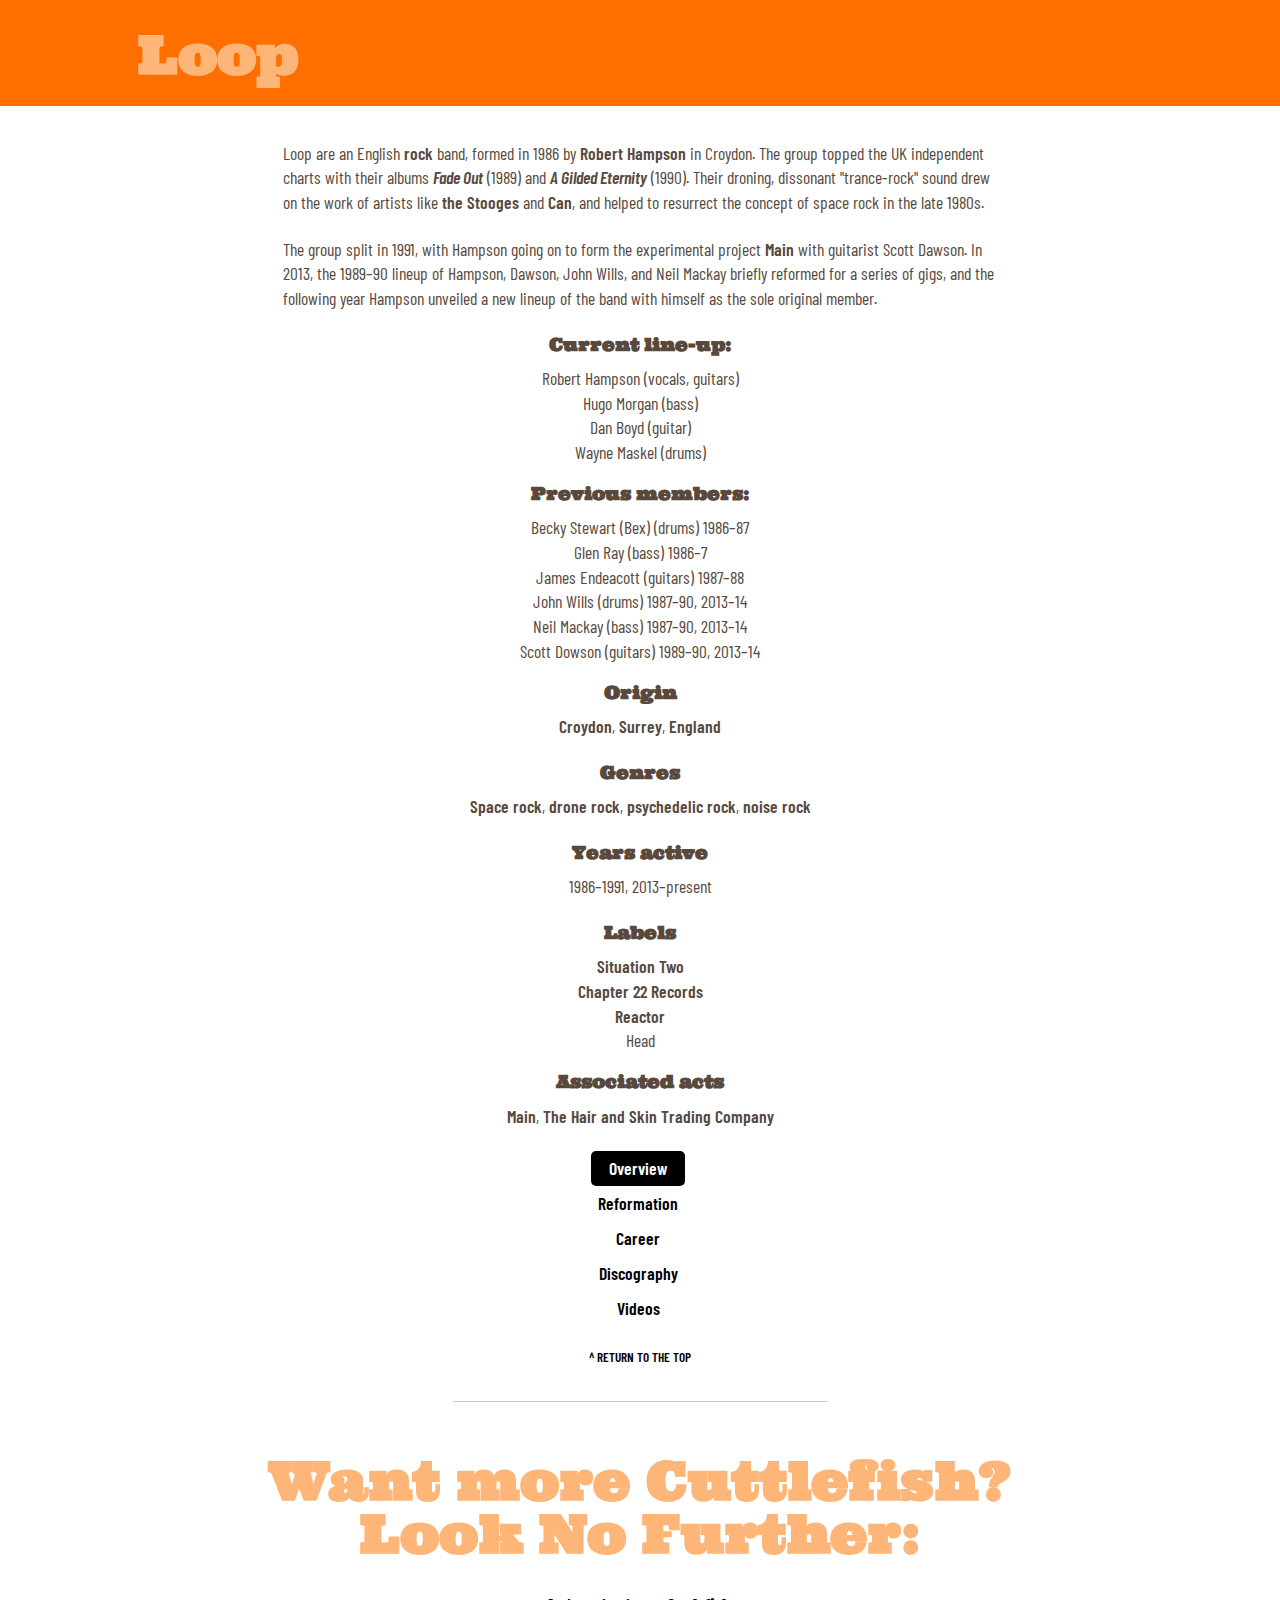
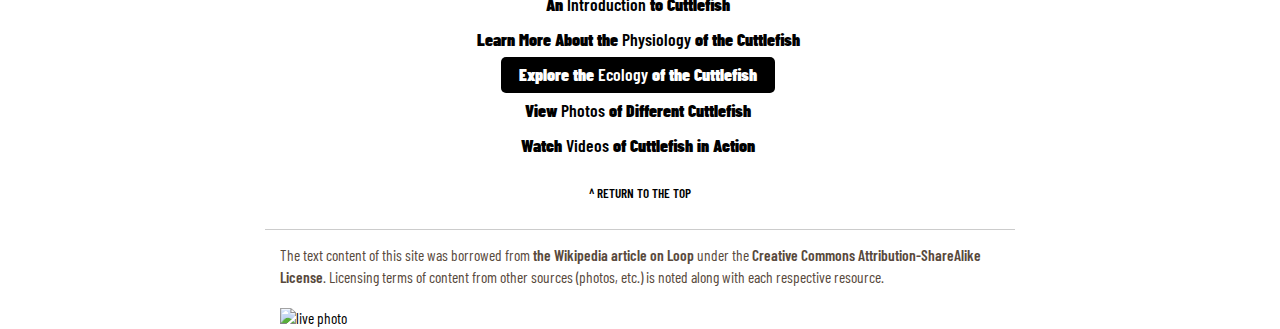
==== index.html @ 60b9305e "Update index.html" ====
<!DOCTYPE html>
<html lang="en">
	<head>
		<meta charset="utf-8">
		<title>lesson 6 Loop</title>
		<link rel="canonical" href="//en.wikipedia.org/wiki/Loop_(band)">
		
		<link rel="stylesheet" href="css/main.css" media="all">
		
		<!-- Web Fonts -->
		<style>
@import url('https://fonts.googleapis.com/css?family=Barlow+Condensed:400,400i,500,500i,600,600i|Ultra');
</style>
		
		<!-- Mobile Friendliness -->
		<meta name="viewport" content="width=device-width, initial-scale=1"/>
		<meta name="MobileOptimized" content="width">
		<meta name="HandheldFriendly" content="true">

		<!-- Polyfill for Picture element -->
		<script>document.createElement( "picture" );</script>
		<script src="js/picturefill.min.js" async></script>
	</head>
	<body class="home">

		<header role="banner" class="banner" id="banner" tabindex="-1">
			<h1>Loop</h1>
			<a id="nav-jump" href="#menu"><b class="hidden">Jump to the</b> Menu</a>
		</header>

		<main role="main">
			<p>Loop are an English <a href="https://en.wikipedia.org/wiki/Rock_music" title="Rock music">rock</a> band, formed in 1986 by <a href="https://en.wikipedia.org/wiki/Robert_Hampson" title="Robert Hampson">Robert Hampson</a> in Croydon. The group topped the UK independent charts with their albums <i><a href="https://en.wikipedia.org/wiki/Fade_Out_(album)" title="Fade Out (album)">Fade Out</a></i> (1989) and <i><a href="https://en.wikipedia.org/wiki/A_Gilded_Eternity" title="A Gilded Eternity">A Gilded Eternity</a></i> (1990). Their droning, dissonant "trance-rock" sound drew on the work of artists like <a href="https://en.wikipedia.org/wiki/The_Stooges" title="The Stooges">the Stooges</a> and <a href="https://en.wikipedia.org/wiki/Can_(band)" title="Can (band)">Can</a>, and helped to resurrect the concept of space rock in the late 1980s.</p>
			<p>The group split in 1991, with Hampson going on to form the experimental project <a href="https://en.wikipedia.org/wiki/Main_(band)" title="Main (band)">Main</a> with guitarist Scott Dawson. In 2013, the 1989–90 lineup of Hampson, Dawson, John Wills, and Neil Mackay briefly reformed for a series of gigs, and the following year Hampson unveiled a new lineup of the band with himself as the sole original member.</p>

<div class="factsDiv">			
			
<h3>Current line-up:</h3>

<ul class="members">
<li>Robert Hampson (vocals, guitars)</li>
<li>Hugo Morgan (bass)</li>
<li>Dan Boyd (guitar)</li>
<li>Wayne Maskel (drums)</li>
</ul>			
			
<h3>Previous members:</h3>

<ul>
<li>Becky Stewart (Bex) (drums) 1986–87</li>
<li>Glen Ray (bass) 1986–7</li>
<li>James Endeacott (guitars) 1987–88</li>
<li>John Wills (drums) 1987–90, 2013–14</li>
<li>Neil Mackay (bass) 1987–90, 2013–14</li>
<li>Scott Dowson (guitars) 1989–90, 2013–14</li>
</ul>

<h3>Origin</h3>

<p><a href="https://en.wikipedia.org/wiki/Croydon">Croydon</a>, <a href="https://en.wikipedia.org/wiki/Surrey">Surrey</a>, <a href="https://en.wikipedia.org/wiki/England">England</a></p>
 
<h3>Genres</h3>	

<p><a href="https://en.wikipedia.org/wiki/Space_rock">Space rock</a>, <a href="https://en.wikipedia.org/wiki/Drone_music">drone</a> <a href="https://en.wikipedia.org/wiki/Rock_music">rock</a>, <a href="https://en.wikipedia.org/wiki/Psychedelic_rock">psychedelic rock</a>, <a href="https://en.wikipedia.org/wiki/Noise_rock">noise rock</a></p>

<h3>Years active</h3>	

<p>1986–1991, 2013–present</p>


<h3>Labels</h3>

<ul class="labels">
<li><a href="https://en.wikipedia.org/wiki/Situation_Two">Situation Two</a></li>
 <li><a href="https://www.discogs.com/label/9010-Chapter-22">Chapter 22 Records</a></li>
<li><a href="https://www.discogs.com/label/174914-Reactor-2">Reactor</a></li> 
<li>Head</li>
</ul>

<h3>Associated acts</h3>	

<p><a href="https://en.wikipedia.org/wiki/Main_(band)">Main</a>, <a href="https://en.wikipedia.org/wiki/The_Hair_and_Skin_Trading_Company">The Hair and Skin Trading Company</a></p>

</div>		
		</main>
		
		<hr/>
		
<nav id="menu" tabindex="-1" role="navigation">
		<h3 class="hidden">More:</h3>
	<ul>
	<li><mark><a href="index.html"><b class="hidden"></b>Overview<b class="hidden"></b></a></mark></li>
	<li><a href="physiology.html"><b class="hidden"></b>Reformation<b class="hidden"> </b></a></li>
	<li><a href="ecology.html"><b class="hidden"></b>Career<b class="hidden"></b></a></li>
	<li><a href="photos.html"><b class="hidden"></b>Discography<b class="hidden"></b></a></li>
	<li><a href="videos.html"><b class="hidden"></b>Videos<b class="hidden"></b></a></li>
</ul>
		<a id="menu-close" href="#banner"><b class="hidden">Return to the content</b></a>
		</nav>
		
		<nav id="menu" tabindex="-1" role="navigation">
			<h1 class="hidden">Want more Cuttlefish? Look No Further:</h1>
			<ul>
				<li><a href="index.html"><b class="hidden">An </b>Introduction<b class="hidden"> to Cuttlefish</b></a></li>
				<li><a href="physiology.html"><b class="hidden">Learn More About the </b>Physiology<b class="hidden"> of the Cuttlefish</b></a></li>
				<li><mark><a href="ecology.html"><b class="hidden">Explore the </b>Ecology<b class="hidden"> of the Cuttlefish</b></a></mark></li>
				<li><a href="photos.html"><b class="hidden">View </b>Photos<b class="hidden"> of Different Cuttlefish</b></a></li>
				<li><a href="videos.html"><b class="hidden">Watch </b>Videos<b class="hidden"> of Cuttlefish in Action</b></a></li>
			</ul>
			<a id="menu-close" href="#banner"><b class="hidden">Return to the content</b></a>
		</nav>

		
<footer role="contentinfo">
<p id="copyright">The text content of this site was borrowed from <a href="//en.wikipedia.org/wiki/Loop_(band)">the Wikipedia article on Loop</a> under the <a href="//en.wikipedia.org/wiki/Wikipedia:Text_of_Creative_Commons_Attribution-ShareAlike_3.0_Unported_License">Creative Commons Attribution-ShareAlike License</a>. Licensing terms of content from other sources (photos, etc.) is noted along with each respective resource.</p>

		<img src="https://upload.wikimedia.org/wikipedia/commons/thumb/f/f1/Loop_%281989%29.jpg/559px-Loop_%281989%29.jpg"
		alt="live photo">
			
		</footer>
		
		<script src="js/main.js" async></script>
	</body>
</html>
---- css/main.css ----
/* =================================================================
 * Main CSS file from I Heart Cuttlefish Project
 * by Aaron Gustafson, Easy Designs
 * ================================================================= */

/* Charset Controls */
@charset "UTF-8";

/* Media Query controls */
@-moz-viewport {
  width: device-width;
  zoom: 1.0;
}
@-ms-viewport {
  width: device-width;
  zoom: 1.0;
}
@-o-viewport {
  width: device-width;
  zoom: 1.0;
}
@-webkit-viewport {
  width: device-width;
  zoom: 1.0;
}
@viewport {
  width: device-width;
  zoom: 1.0;
}

https://fonts.googleapis.com/css?family=Barlow+Condensed:400,400i,500,500i,600,600i|Ultra, sans-serif;


/* CSS Reset for HTML5 */
article,aside,details,figcaption,figure,footer,header,hgroup,main,menu,nav,section,summary{display:block;}


body {
    font: 110%/1.4 "Barlow Condensed", Helvetica, Arial, sans-serif;
    margin: 0;
    padding: 0;
       -moz-font-smoothing: antialiased;
        -ms-font-smoothing: antialiased;
         -o-font-smoothing: antialiased;
    -webkit-font-smoothing: antialiased;
            font-smoothing: antialiased;
}

/* =================================================================
 * Defaults
 * ================================================================= */
h1, h2{
    font-family: Ultra, sans-serif;
    line-height: 1; /* 1.4 * the font size */
    margin: 0;
	-moz-font-smoothing: antialiased;
        -ms-font-smoothing: antialiased;
        -o-font-smoothing: antialiased;
    -webkit-font-smoothing: antialiased;
         font-smoothing: antialiased;
	color: #fdb677;
}
h1 {
    font-size: 3em; /* 16 * 3 = 48 */
    margin-bottom: .15em; /* 16 * .15 = 2.4 */
}
section h1 {
    font-size: 2em; /* 16 * 2 = 32 */
}
h3 {
	font-family: Ultra;
	font-size: 1em;
	margin-bottom: .5em;
	color: #58493c;
}

p, dl, ol, ul {
    margin-top: 0;
    margin-bottom: 1.25em; /* 16 * 1.2 = 20 */
    color: #58493c;
}
a {
    font-weight: 600;
    color: #58493c;
    text-decoration: none;
}
    a:hover,
    a:focus,
    a:active {
        color: #ff6e01;
	-webkit-transition: color 1s;
	-moz-transition: color 1s;
        -ms-transition: color 1s;
            transition: color 1s;
    }
ul {
    list-style-type: none;
    margin: 0;
    padding: 0;
}

cite {
    font-style: normal;
}


/* =================================================================
 * Helpers
 * ================================================================= */
.hidden {
    position: absolute !important;
    height: 1px;
    width: 1px;
    overflow: hidden;
    clip: rect(1px 1px 1px 1px); /* IE6 and IE7 use the wrong syntax */
    clip: rect(1px, 1px, 1px, 1px);
}


/* =================================================================
 * Layout
 * ================================================================= */
hr {
    display: none;
}
header,
main,
nav,
footer {
    margin: 0 auto;
    max-width: 750px;
}
header,
main,
nav {
    margin-bottom: 1em;
}
main,
footer {
    box-sizing: border-box;
    padding: 0 1em;
}
.factsDiv {
    display: block;
    text-align: center
}



/* =================================================================
 * Banner
 * ================================================================= */
.banner {
    background: #ff6f00;
    color: #fff;
    margin: 0 0 2em;
    padding: 2% 1em;
    position: relative;
    outline: none;
}
    .banner h1 {
        font-size: 2em;
        line-height: 1;
        margin: 0;
    }
    .banner a {
        border-bottom: 0;
        color: #fff;
        text-decoration: none;
    }
.banner--home {
    text-align: center;
    padding: 7% 0 5%;
}
    .banner--home h1 {
        font-size: 8vw; /* if supported, scale with the screen */
        padding-top: 2%;
    }
    .banner--home img {
        display: inline;
        width: 50%;
        max-width: 400px;
        height: auto;
    }


/* =================================================================
 * Navigation
 * ================================================================= */
#nav-jump {
    border: 1px solid;
    border-radius: 3px;
    background: #000;
    color: #fff;
    font: "Barlow Condensed", Helvetica, Arial, sans-serif;
	font-weight: 400;
	font-size: 1em;
    padding: .5em;
    text-transform: uppercase;
    /* move to the upper right corner */
    position: absolute;
    top: .75em;
    right: 1em;
    z-index: 1000;
}
nav {
    outline: none;
}
nav ul {
    background: #fff;
    background-color: rgba(255, 255, 255, .95);
    color: #000;
    border-top: 1px solid;
    list-style: none;
    margin: 0;
    padding: 0;
}
nav a {
    border-bottom: 1px solid #000;
    color: #000;
    display: block;
    	font: "Barlow Condensed", Helvetica, Arial, sans-serif;
	font-weight: 400;
	font-size: 1em;
    line-height: 2;
    padding: 0 1em;
    outline: none;
    -webkit-transition: background .4s, color 0s .1s;
       -moz-transition: background .4s, color 0s .1s;
        -ms-transition: background .4s, color 0s .1s;
            transition: background .4s, color 0s .1s;
}
nav mark a {
    background: #000;
    color: #fff;
}
nav ul a:hover,
nav ul a:focus,
nav mark a:hover,
nav mark a:focus {
    background: #ccc;
    color: #000;
    -webkit-transition: background .4s;
       -moz-transition: background .4s;
        -ms-transition: background .4s;
            transition: background .4s;
}

 
/* =================================================================
 * Footer
 * ================================================================= */
footer {
    border-top: 1px solid #ccc;
    padding-top: 1em;
    font-size: 0.875em; /* 16 * .875 = 14 */
    }

 
/* =================================================================
 * Media
 * ================================================================= */

/* =Responsive Images */
picture,
img {
    display: block;
    width: 100%;
    max-width: 100%;
    height: auto;
}

/* =Responsive Videos
 * See http://css-tricks.com/NetMag/FluidWidthVideo/Article-FluidWidthVideo.php */
.video {
	position: relative;
	padding-bottom: 56.25%; // 16:9
	padding-top: 30px; /* IE6 workaround*/
    width: 100%;
	height: 0;
}
.video--4x3 {
    padding-bottom: 75%; /* 5x3 ratio */
}
.video video,
.video iframe {
    position: absolute;
    top: 0;
    left: 0;
    width: 100%;
    height: 100%;
}

/* =Figures */
figure {
    margin: 0 0 1.25em; /* 16 * 1.2 = 20 */
}
.figure {
    position: relative; /* contain the source */
}
    .figure__caption {
        font-size: 0.875em; /* 16 * .875 = 14 */
        margin: 1em 0 0;
    }
        .figure__caption em,
        .figure__caption i {
            font-style: normal;
        }
    .figure__source {
        background: black;
        background: rgba( 0, 0, 0, .8 ); /* 80% black */
        color: white;

        font-size: 0.7857em; /* 14 * .7857 = 11 */

        padding: .5em .75em;

        /* position over the image */
        position: absolute;
        top: 0;
        right: 0;
    }
        .figure__source a {
            color: white;
            color: inherit;
            text-decoration: none;
        }
    
.figure--inline {
    display: block;
    margin: 1em auto;
    max-width: 310px;
}
    .figure--inline img,
    .figure--inline picture,
    .figure--inline .video {
        margin-bottom: 1em;
    }
    .figure--inline::before,
    .figure--inline::after {
        content: " ";
        display: block;
        height: 0;
        margin: 1em auto 0;
        width: 50%;
        border-top: 1px solid #ccc;
    }
    .figure--inline::before {
        margin: 0 auto 1em;
    }
    .figure--inline .figure__source {
        margin-top: 1.4545em; /* make room for the space 11 * 1.4545 = 16 */
        top: 1px; /* the border */
    }
    h1 + .figure--inline::before {
        display: none;
    }
    h1 + .figure--inline .figure__source {
        margin-top: 0; /* remove the space */
        top: 0; /* and the border compensation */
    }


/* =================================================================
 * Galleries
 * ================================================================= */
.gallery {}
    .gallery__item::after {
        content: " ";
        display: block;
        height: 0;
        margin: 1em auto 0;
        width: 50%;
        border-top: 1px solid #ccc;
    }
    .gallery__item:last-child::after {
        display: none;
    }


/* for getActiveMQ */
#getActiveMQ-watcher { font-family: "default"; }

/* 320px—648px */
@media only screen and (min-width:20em) and (max-width:40.5em) {
    
    /* =================================================================
     * Banner
     * ================================================================= */
    .banner {
        padding-right: 4.625em;
    }
        .banner h1 a {
            display: table-cell;
            line-height: 1;
            height: 1em;
            vertical-align: middle;
        }
    .banner--home {
        padding-right: 0;
    }
        .banner--home h1 a {
            display: block;
            line-height: 2.5;
            height: auto;
        }
     
    /* =================================================================
     * Navigation
     * ================================================================= */
    /* body:not(:target) is a nifty CSS filter to allow show/hide with CSS 
     * in browsers that support :not() and :target
     * See: http://www.creativebloq.com/css3/build-smart-mobile-navigation-without-hacks-6122800
     */
    body:not(:target) #menu {
        max-width: 100%;
        width: 100%;
        position: absolute;
        top: 0;
        left: 0;
        right: 0;
        outline: 0;
    }
        body:not(:target) #menu ul {
            background: transparent;
            border: 1px solid transparent;
            border-bottom-width: 0;
            max-width: 12.5em; /* 16 * 12.5 = 200 */
            position: absolute;
            right: 2%;
            top: 3em;
            z-index: 1002;
        }
        body:not(:target) #menu ul a {
            border-bottom-width: 0;
            overflow: hidden;
            height: 0;
            /* Hardware Accelerate for better animation */
               -moz-transform: translate3d(0,0,0);
                -ms-transform: translate3d(0,0,0);
            -webkit-transform: translate3d(0,0,0);
                    transform: translate3d(0,0,0);
               -moz-transition: height .15s;
                -ms-transition: height .15s;
            -webkit-transition: height .15s;
                    transition: height .15s;
        }
        body:not(:target) #menu:target {
            /* Overlay everything */
            bottom: 0;
            height: 100%;
        }
        body:not(:target) #menu:target ul {
            background: #fff;
            background-color: rgba(255, 255, 255, .95);
            border-color: #000;
        }
        body:not(:target) #menu:target ul a {
            border-bottom-width: 1px;
            height: 2em;
            position: relative;
            z-index: 1;
               -moz-transition: height .25s;
                -ms-transition: height .25s;
            -webkit-transition: height .25s;
                    transition: height .25s;
        }
        body:not(:target) #menu-close {
            border: 0;
            display: block;
            position: absolute;
            top: 0;
            right: 0;
            bottom: 0;
            left: 0;
            z-index: 1001;
        }
     
    /* Drawer Nav */
    .drawer-nav-enabled {
        /* nothing to see here :-) */
    }
        .drawer-nav-enabled body {
            overflow-x: hidden;
            width: 100%;
            height: 100%;
            position: relative;
            left: 0;
               -moz-transition: left .25s ease;
                 -o-transition: left .25s ease;
            -webkit-transition: left .25s ease;
                    transition: left .25s ease;
            /* Hardware acceleration for the animation */
               -moz-transform: translate3d(0,0,0);
                -ms-transform: translate3d(0,0,0);
            -webkit-transform: translate3d(0,0,0);
                    transform: translate3d(0,0,0);
        }
        .drawer-nav-enabled body #menu {
            overflow: auto;
            overflow-x: hidden;
            width: 0;
            max-width: 80%;
            position: absolute;
            top: 0;
            bottom: 0;
            left: 100%;
            z-index: 3;
               -moz-transition: width .25s ease;
                 -o-transition: width .25s ease;
            -webkit-transition: width .25s ease;
                    transition: width .25s ease;
        }
            .drawer-nav-enabled body #menu ul {
                position: static;
                max-width: 100%;
            }
                .drawer-nav-enabled body #menu ul a {
                    height: auto;
                }
                    .drawer-nav-enabled body #menu ul a:hover,
                    .drawer-nav-enabled body #menu ul a:focus {
                        background-color: #ccc;
                    }
        .drawer-nav-open {
            overflow: hidden;
            position: fixed;
            top: 0;
            bottom: 0;
            left: 0;
            right: 0;
        }
            .drawer-nav-open body {
                left: -80%;
                overflow: visible;
            }
                .drawer-nav-open body #menu {
                    overflow: visible;
                    width: 80%;
                }
                .drawer-nav-open body #menu-close {
                    background: black;
                    background: rgba( 0, 0, 0, .5 );
                    left: -100%;
                    width: 100%;
                    box-sizing: border-box;
                }


    /* for getActiveMQ */
    #getActiveMQ-watcher { font-family: "small"; }

}
 
/* >= 648px */
@media only screen and (min-width:40.5em) {
    
    /* =================================================================
     * Banner
     * ================================================================= */
    .banner {
        padding: 1em;
    }
        .banner h1 {
            margin: 0;
            padding-bottom: .87em;
        }
     
    /* =================================================================
     * Navigation
     * ================================================================= */
    #nav-jump {
        right: auto;
        left:  -999em;
    }
        #nav-jump:focus {
            right: 1em;
            left:  auto;
        }
    #menu {
        position: absolute;
        top: 3.75em;
        right: 0;
        white-space: nowrap;
    }
        #menu ul {
            background: transparent;
            border: 0;
        }
        #menu li,
        #menu a {
            border: 0;
            display: inline-block;
        }
        #menu a {
            border-radius: 5px 5px 0 0;
            font-weight: 600;
            color: #58493c;
            line-height: 2em;
            padding: 0 1em;
        }
        #menu mark a {
            background: #fff;
            font-weight: 600;
            color: #58493c;
        }
        #menu ul a:hover,
        #menu ul a:focus,
        #menu ul mark a:hover,
        #menu ul mark a:focus {
            background: #ccc;
            font-weight: 600;
    	    color: #58493c;
        }
        #menu ul a:active,
        #menu ul mark a:active {
            background: green;
            font-weight: 600;
            color: #58493c;
        }
    .home #menu {
        position: static;
        text-align: center;
        margin: 1em auto;
        padding: 0;
        white-space: normal;
    }
        .home #menu ul {
            width: auto;
        }
        .home #menu li {
            display: block;
        }
        .home #menu a {
            border-radius: 5px;
            color: #000;
        }
        .home #menu mark a {
            background: #000;
            color: #fff;
        }
        .home #menu ul a:hover,
        .home #menu ul a:focus,
        .home #menu ul mark a:hover,
        .home #menu ul mark a:focus {
            background: #ccc;
            color: #000;
        }
        .home #menu h1.hidden,
        .home #menu ul .hidden {
            position: static !important;
            width: 100%;
            height: auto;
            clip: inherit;
            overflow: visible;
        }
        .home #menu h1 {
            margin-bottom: .5em;
        }
            .home #menu h1::before {
                content: " ";
                display: block;
                height: 0;
                margin: .5em auto 1em;
                width: 50%;
                border-top: 1px solid #ccc;
            }
    .home #menu-close::before {
        color: #000;
        content: "^ Return to the top";
        display: inline-block;
        font-size: .75em;
        margin-top: 1em;
        text-transform:  uppercase;
    }
        .home #menu-close:hover::before,
        .home #menu-close:focus::before {
            color: red;
        }
    

    /* =================================================================
     * Figures
     * ================================================================= */
    .figure--inline {
        float: right;
        margin-left: 2%;
        margin-top: 0;
    }
        h1 + .figure--inline::before {
            display: none;
        }
     
    /* =================================================================
     * Galleries
     * ================================================================= */
    .gallery__item::after {
        display: none;
    }


    /* for getActiveMQ */
    #getActiveMQ-watcher { font-family: "medium"; }
    
}


/* 648px–960px */
@media only screen and (min-width:40.5em) and (max-width:59.99em) {

    /* =================================================================
     * Galleries
     * ================================================================= */
    .gallery {
        overflow: hidden;
    }
        .gallery__item {
            float: left;
            width: 48%;
            margin-right: 2%;
        }
            .gallery__item:nth-child(odd) {
                clear: both;
            }
            .gallery__item:nth-child(even) {
                float: right;
                margin-right: 0;
            }
    
    /* for getActiveMQ */
    #getActiveMQ-watcher { font-family: "large"; }
    
}


/* >= 960px */
@media only screen and (min-width:60em) {

    /* =================================================================
     * Banner
     * ================================================================= */
    .banner {
        min-height: 4em;
        max-width: 100%;
    }
        .banner h1 {
            font-size: 3em;
            line-height: 1.4;
            padding: 0 .5em;
            position: absolute;
            left: 50%;
            margin-left: -10em;
        }
    .banner--home {
        padding-bottom: 3%;
    }
        .banner--home h1 {
            font-size: 8vw; /* if supported, scale with the screen */
            position: static;
            margin-left: 0;
        }
     
    /* =================================================================
     * Navigation
     * ================================================================= */
    #nav-jump:focus {
        right: 50%;
        left:  auto;
        margin-right: -33em;
    }
    #menu {
        top: 4em;
        right: 50%;
        margin-right: -30em;
        padding-right: 1em;
    }
        #menu li {
            margin-left: -4px;
        }
            
    /* =================================================================
     * Figures
     * ================================================================= */
    .figure--inline {
        width: 32%;
    }
     
    /* =================================================================
     * Galleries
     * ================================================================= */
     .gallery {
         overflow: hidden;
     }
        .gallery__item {
            float: left;
            width: 32%;
            margin-right: 2%;
        }
            .gallery__item:nth-child(3n+1) {
                clear: both;
            }
            .gallery__item:nth-child(3n+3) {
                float: right;
                margin-right: 0;
            }
    
    /* for getActiveMQ */
    #getActiveMQ-watcher { font-family: "x-large"; }
    
}

/* Print Styles */
@media print {
    
    /* =================================================================
     * Overall page setup
     * ================================================================= */
    @page { margin: 0.5in; }
	* { background: transparent !important; }
	
	/* =================================================================
     * Readable font size
     * ================================================================= */
    body {
        font-size: 12pt;
    }
    h1 {
        font-size: 36pt;
    }
    section h1 {
        font-size: 24pt;
    }
    
    /* =================================================================
     * Links!
     * ================================================================= */
    a {
        border: 0;
    }
    a::after {
        content: " (" attr(href) ")";
        font-size: 75%;
        font-style: normal;
        font-family: monospace;
        white-space: prewrap;
    }
    a[href^="#"]::after {
        content: "";
    }
    
    /* =================================================================
     * widows & orphans
     * ================================================================= */
    p { widows: 4; orphans: 4; }
	h1, h2, h3, h4, h5, h6, dl, ul, ol { page-break-inside: avoid; }
    
    /* =================================================================
     * Hide from print
     * ================================================================= */
    #banner img,
    #nav-jump,
    #menu {
        display: none;
    }
    
    /* =================================================================
     * Header &  Footer
     * ================================================================= */
    #banner {
        text-align: center;
    }
    #banner a::after {
        content: "";
    }
    
    /* =================================================================
     * Figures
     * ================================================================= */
    .figure--inline {
        float: right;
        margin-left: 2%;
        margin-top: 0;
        max-width: 33%;
        page-break-inside: avoid;
    }
        h1 + .figure--inline::before {
            display: none;
        }
        .figure__source {
            background: white !important;
            color: black;
        }
        .figure__source a {
            color: black;
            border: 0;
        }
        .figure__source a::after {
            content: "";
        }
}
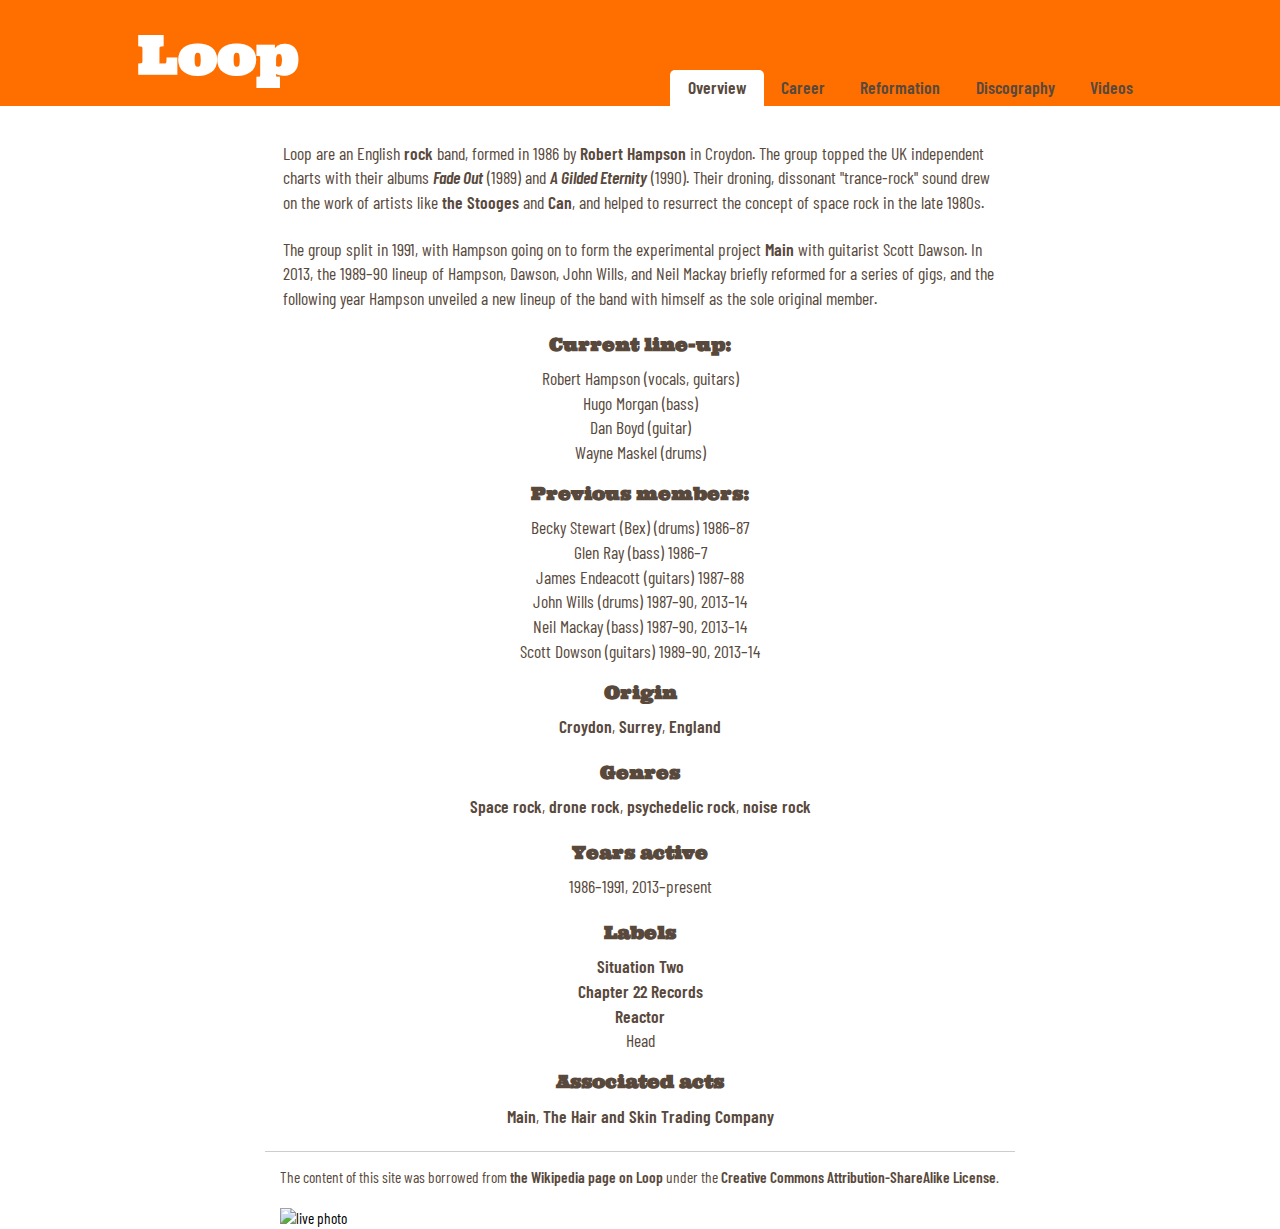
==== commit d02ba13b: "Update index.html" ====
--- a/index.html
+++ b/index.html
@@ -2,35 +2,37 @@
 <html lang="en">
 	<head>
 		<meta charset="utf-8">
-		<title>lesson 6 Loop</title>
-		<link rel="canonical" href="//en.wikipedia.org/wiki/Loop_(band)">
-		
+		<title>lesson 6 | Loop</title>
+
 		<link rel="stylesheet" href="css/main.css" media="all">
-		
+	
 		<!-- Web Fonts -->
 		<style>
 @import url('https://fonts.googleapis.com/css?family=Barlow+Condensed:400,400i,500,500i,600,600i|Ultra');
-</style>
+		</style>
 		
 		<!-- Mobile Friendliness -->
 		<meta name="viewport" content="width=device-width, initial-scale=1"/>
 		<meta name="MobileOptimized" content="width">
 		<meta name="HandheldFriendly" content="true">
 
+		<link rel="canonical" href="http://en.wikipedia.org/wiki/Loop_(band)"/>
+
 		<!-- Polyfill for Picture element -->
 		<script>document.createElement( "picture" );</script>
 		<script src="js/picturefill.min.js" async></script>
 	</head>
-	<body class="home">
-
+	<body>
 		<header role="banner" class="banner" id="banner" tabindex="-1">
-			<h1>Loop</h1>
-			<a id="nav-jump" href="#menu"><b class="hidden">Jump to the</b> Menu</a>
+		<h1><a href="index.html">Loop</a></h1>
+		<a id="nav-jump" href="#menu"><b class="hidden">Jump to the</b> Menu</a>
 		</header>
 
 		<main role="main">
-			<p>Loop are an English <a href="https://en.wikipedia.org/wiki/Rock_music" title="Rock music">rock</a> band, formed in 1986 by <a href="https://en.wikipedia.org/wiki/Robert_Hampson" title="Robert Hampson">Robert Hampson</a> in Croydon. The group topped the UK independent charts with their albums <i><a href="https://en.wikipedia.org/wiki/Fade_Out_(album)" title="Fade Out (album)">Fade Out</a></i> (1989) and <i><a href="https://en.wikipedia.org/wiki/A_Gilded_Eternity" title="A Gilded Eternity">A Gilded Eternity</a></i> (1990). Their droning, dissonant "trance-rock" sound drew on the work of artists like <a href="https://en.wikipedia.org/wiki/The_Stooges" title="The Stooges">the Stooges</a> and <a href="https://en.wikipedia.org/wiki/Can_(band)" title="Can (band)">Can</a>, and helped to resurrect the concept of space rock in the late 1980s.</p>
-			<p>The group split in 1991, with Hampson going on to form the experimental project <a href="https://en.wikipedia.org/wiki/Main_(band)" title="Main (band)">Main</a> with guitarist Scott Dawson. In 2013, the 1989–90 lineup of Hampson, Dawson, John Wills, and Neil Mackay briefly reformed for a series of gigs, and the following year Hampson unveiled a new lineup of the band with himself as the sole original member.</p>
+		<p>Loop are an English <a href="https://en.wikipedia.org/wiki/Rock_music" title="Rock music">rock</a> band, formed in 1986 by <a href="https://en.wikipedia.org/wiki/Robert_Hampson" title="Robert Hampson">Robert Hampson</a> in Croydon. The group topped the UK independent charts with their albums <i><a href="https://en.wikipedia.org/wiki/Fade_Out_(album)" title="Fade Out (album)">Fade Out</a></i> (1989) and <i><a href="https://en.wikipedia.org/wiki/A_Gilded_Eternity" title="A Gilded Eternity">A Gilded Eternity</a></i> (1990). Their droning, dissonant "trance-rock" sound drew on the work of artists like <a href="https://en.wikipedia.org/wiki/The_Stooges" title="The Stooges">the Stooges</a> and <a href="https://en.wikipedia.org/wiki/Can_(band)" title="Can (band)">Can</a>, and helped to resurrect the concept of space rock in the late 1980s.</p>
+		<p>The group split in 1991, with Hampson going on to form the experimental project <a href="https://en.wikipedia.org/wiki/Main_(band)" title="Main (band)">Main</a> with guitarist Scott Dawson. In 2013, the 1989–90 lineup of Hampson, Dawson, John Wills, and Neil Mackay briefly reformed for a series of gigs, and the following year Hampson unveiled a new lineup of the band with himself as the sole original member.</p>
+
+<hr/>
 
 <div class="factsDiv">			
 			
@@ -81,43 +83,29 @@
 <p><a href="https://en.wikipedia.org/wiki/Main_(band)">Main</a>, <a href="https://en.wikipedia.org/wiki/The_Hair_and_Skin_Trading_Company">The Hair and Skin Trading Company</a></p>
 
 </div>		
-		</main>
+</main>
 		
-		<hr/>
+<hr/>
 		
-<nav id="menu" tabindex="-1" role="navigation">
-		<h3 class="hidden">More:</h3>
+	<nav id="menu" tabindex="-1" role="navigation">
+	<h1 class="hidden">More:</h1>
 	<ul>
-	<li><mark><a href="index.html"><b class="hidden"></b>Overview<b class="hidden"></b></a></mark></li>
-	<li><a href="physiology.html"><b class="hidden"></b>Reformation<b class="hidden"> </b></a></li>
-	<li><a href="ecology.html"><b class="hidden"></b>Career<b class="hidden"></b></a></li>
-	<li><a href="photos.html"><b class="hidden"></b>Discography<b class="hidden"></b></a></li>
-	<li><a href="videos.html"><b class="hidden"></b>Videos<b class="hidden"></b></a></li>
-</ul>
-		<a id="menu-close" href="#banner"><b class="hidden">Return to the content</b></a>
-		</nav>
+	<li><mark><a href="index.html"><b class="hidden"></b>Overview<b class="hidden">Overview</b></a></mark></li>
+	<li><a href="physiology.html"><b class="hidden">Career</b>Career<b class="hidden">Career</b></a></li>
+	<li><a href="ecology.html"><b class="hidden">Reformation</b>Reformation<b class="hidden">Reformation</b></a></li>
+	<li><a href="photos.html"><b class="hidden">Discography</b>Discography<b class="hidden">Discography</b></a></li>
+	<li><a href="videos.html"><b class="hidden">Videos</b>Videos<b class="hidden">Videos</b></a></li>
+	</ul>
+	<a id="menu-close" href="#banner"><b class="hidden">Return to the content</b></a>
+	</nav>
 		
-		<nav id="menu" tabindex="-1" role="navigation">
-			<h1 class="hidden">Want more Cuttlefish? Look No Further:</h1>
-			<ul>
-				<li><a href="index.html"><b class="hidden">An </b>Introduction<b class="hidden"> to Cuttlefish</b></a></li>
-				<li><a href="physiology.html"><b class="hidden">Learn More About the </b>Physiology<b class="hidden"> of the Cuttlefish</b></a></li>
-				<li><mark><a href="ecology.html"><b class="hidden">Explore the </b>Ecology<b class="hidden"> of the Cuttlefish</b></a></mark></li>
-				<li><a href="photos.html"><b class="hidden">View </b>Photos<b class="hidden"> of Different Cuttlefish</b></a></li>
-				<li><a href="videos.html"><b class="hidden">Watch </b>Videos<b class="hidden"> of Cuttlefish in Action</b></a></li>
-			</ul>
-			<a id="menu-close" href="#banner"><b class="hidden">Return to the content</b></a>
-		</nav>
+	<footer role="contentinfo">
+	<p id="copyright">The content of this site was borrowed from <a href="//en.wikipedia.org/wiki/Loop_(band)">the Wikipedia page on Loop</a> under the <a href="//en.wikipedia.org/wiki/Wikipedia:Text_of_Creative_Commons_Attribution-ShareAlike_3.0_Unported_License">Creative Commons Attribution-ShareAlike License</a>.</p>
 
+	<img src="https://upload.wikimedia.org/wikipedia/commons/thumb/f/f1/Loop_%281989%29.jpg/559px-Loop_%281989%29.jpg"
+	alt="live photo">
+	</footer>
 		
-<footer role="contentinfo">
-<p id="copyright">The text content of this site was borrowed from <a href="//en.wikipedia.org/wiki/Loop_(band)">the Wikipedia article on Loop</a> under the <a href="//en.wikipedia.org/wiki/Wikipedia:Text_of_Creative_Commons_Attribution-ShareAlike_3.0_Unported_License">Creative Commons Attribution-ShareAlike License</a>. Licensing terms of content from other sources (photos, etc.) is noted along with each respective resource.</p>
-
-		<img src="https://upload.wikimedia.org/wikipedia/commons/thumb/f/f1/Loop_%281989%29.jpg/559px-Loop_%281989%29.jpg"
-		alt="live photo">
-			
-		</footer>
-		
-		<script src="js/main.js" async></script>
+	<script src="js/main.js" async></script>
 	</body>
 </html>
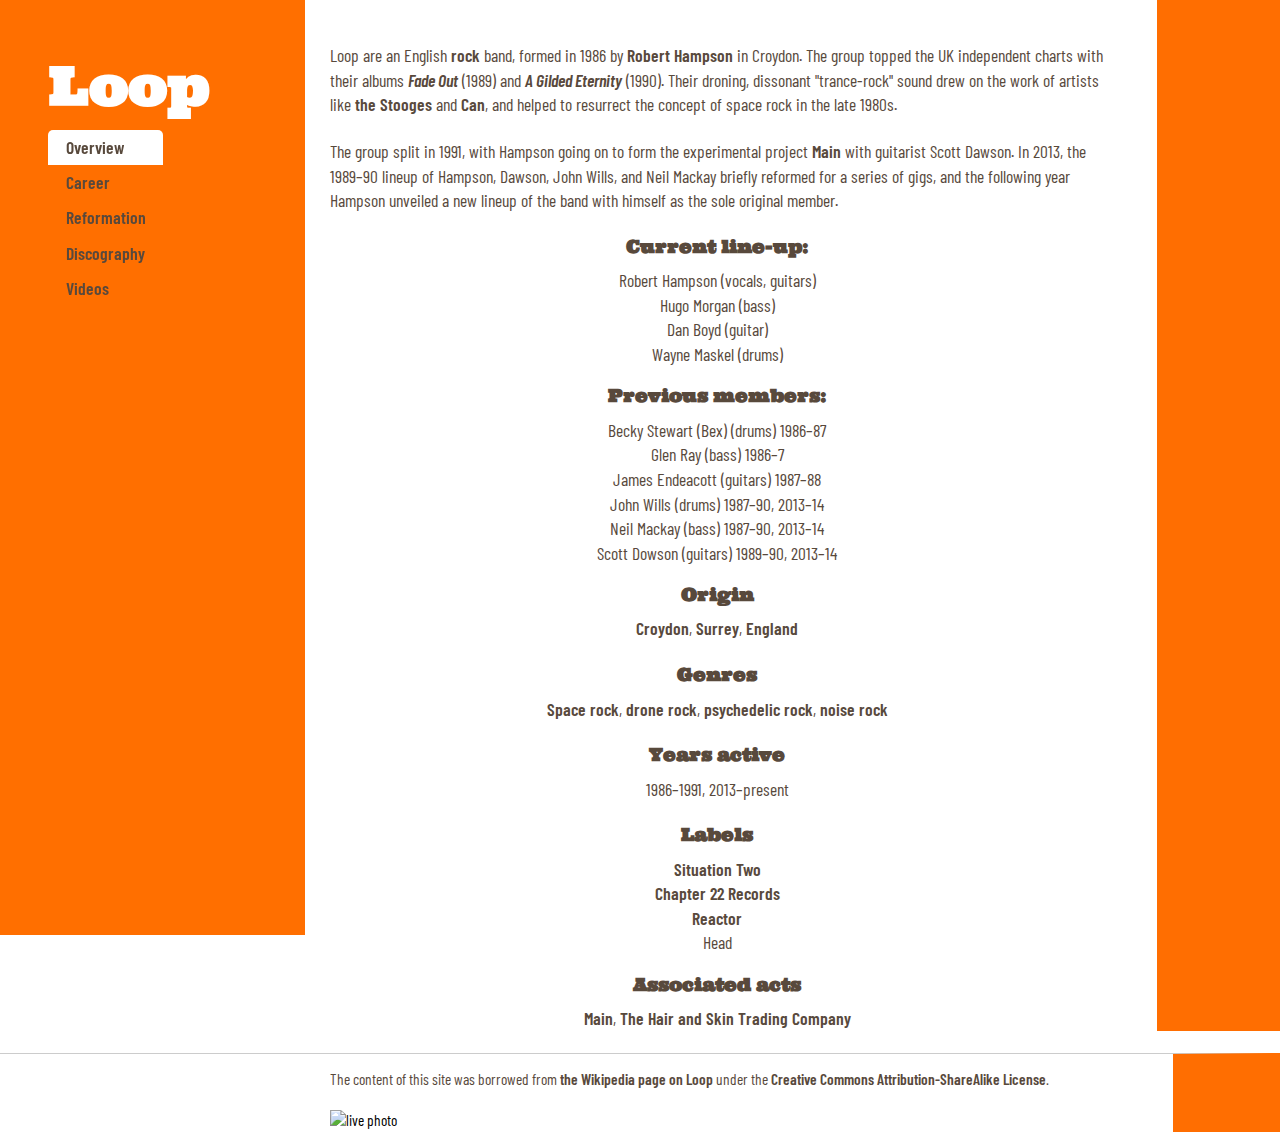
==== commit 0a97c861: "Update index.html" ====
--- a/index.html
+++ b/index.html
@@ -28,11 +28,14 @@
 		<a id="nav-jump" href="#menu"><b class="hidden">Jump to the</b> Menu</a>
 		</header>
 
-		<main role="main">
+<main role="main">
+
+	<div class="parDiv">
+	
 		<p>Loop are an English <a href="https://en.wikipedia.org/wiki/Rock_music" title="Rock music">rock</a> band, formed in 1986 by <a href="https://en.wikipedia.org/wiki/Robert_Hampson" title="Robert Hampson">Robert Hampson</a> in Croydon. The group topped the UK independent charts with their albums <i><a href="https://en.wikipedia.org/wiki/Fade_Out_(album)" title="Fade Out (album)">Fade Out</a></i> (1989) and <i><a href="https://en.wikipedia.org/wiki/A_Gilded_Eternity" title="A Gilded Eternity">A Gilded Eternity</a></i> (1990). Their droning, dissonant "trance-rock" sound drew on the work of artists like <a href="https://en.wikipedia.org/wiki/The_Stooges" title="The Stooges">the Stooges</a> and <a href="https://en.wikipedia.org/wiki/Can_(band)" title="Can (band)">Can</a>, and helped to resurrect the concept of space rock in the late 1980s.</p>
 		<p>The group split in 1991, with Hampson going on to form the experimental project <a href="https://en.wikipedia.org/wiki/Main_(band)" title="Main (band)">Main</a> with guitarist Scott Dawson. In 2013, the 1989–90 lineup of Hampson, Dawson, John Wills, and Neil Mackay briefly reformed for a series of gigs, and the following year Hampson unveiled a new lineup of the band with himself as the sole original member.</p>
 
-<hr/>
+</div>
 
 <div class="factsDiv">			
 			
--- a/css/main.css
+++ b/css/main.css
@@ -1,6 +1,6 @@
 /* =================================================================
  * Main CSS file from I Heart Cuttlefish Project
- * by Aaron Gustafson, Easy Designs
+ * by Aaron Gustafson, Easy Designs. Edited by Robin Spencer.
  * ================================================================= */
 
 /* Charset Controls */
@@ -75,7 +75,7 @@
 }
 
 p, dl, ol, ul {
-    margin-top: 0;
+    margin: 0;
     margin-bottom: 1.25em; /* 16 * 1.2 = 20 */
     color: #58493c;
 }
@@ -127,8 +127,7 @@
 main,
 nav,
 footer {
-    margin: 0 auto;
-    max-width: 750px;
+    margin: 0px auto;
 }
 header,
 main,
@@ -137,12 +136,15 @@
 }
 main,
 footer {
-    box-sizing: border-box;
-    padding: 0 1em;
+    /* box-sizing: border-box; */
+    padding: 43px 3em 0 330px;
+    /* max-width: 600px; */
+    /* -webkit-mask-position: inherit; */
+    border-right: #ff6e01 solid 7em;
 }
 .factsDiv {
     display: block;
-    text-align: center
+    text-align: center;
 }
 
 
@@ -153,13 +155,16 @@
 .banner {
     background: #ff6f00;
     color: #fff;
-    margin: 0 0 2em;
-    padding: 2% 1em;
-    position: relative;
+    margin: 0px 0 2em;
+    padding: 3% 2em;
+    position: fixed;
+    width: 270px;
+    float: left;
+    position: fixed;
     outline: none;
 }
     .banner h1 {
-        font-size: 2em;
+        font-size: 3em;
         line-height: 1;
         margin: 0;
     }
@@ -193,8 +198,8 @@
     background: #000;
     color: #fff;
     font: "Barlow Condensed", Helvetica, Arial, sans-serif;
-	font-weight: 400;
-	font-size: 1em;
+    font-weight: 400;
+    font-size: 1em;
     padding: .5em;
     text-transform: uppercase;
     /* move to the upper right corner */
@@ -212,8 +217,9 @@
     color: #000;
     border-top: 1px solid;
     list-style: none;
-    margin: 0;
+    margin: 42px 0px 0px 49px;
     padding: 0;
+    position: fixed;
 }
 nav a {
     border-bottom: 1px solid #000;
@@ -388,7 +394,12 @@
      * Banner
      * ================================================================= */
     .banner {
-        padding-right: 4.625em;
+        /* margin: 0; */
+        /* margin-right: 2px; */
+        /* padding-right: 4.625em; */
+        /* min-width: 100%; */
+        width: 90%;
+        padding: 18px 35px 18px 18px;
     }
         .banner h1 a {
             display: table-cell;
@@ -404,6 +415,10 @@
             line-height: 2.5;
             height: auto;
         }
+	main {
+	padding: 94px 2em 0 18px;
+	border: 0;
+	}
      
     /* =================================================================
      * Navigation
@@ -560,10 +575,11 @@
      * ================================================================= */
     .banner {
         padding: 1em;
+	min-height: 100%;
     }
         .banner h1 {
-            margin: 0;
-            padding-bottom: .87em;
+        margin: 31px;
+        line-height: 1.4;
         }
      
     /* =================================================================
@@ -579,18 +595,22 @@
         }
     #menu {
         position: absolute;
-        top: 3.75em;
-        right: 0;
-        white-space: nowrap;
+        top: 5em;
+        /* right: 0; */
+        left: 5;
+        center: inherit;
+        /* white-space: nowrap; */
     }
         #menu ul {
             background: transparent;
             border: 0;
+            margin-left: 50px;
         }
         #menu li,
         #menu a {
             border: 0;
-            display: inline-block;
+            /* display: inline-block; */
+            margin-left: -1px;
         }
         #menu a {
             border-radius: 5px 5px 0 0;
@@ -740,16 +760,17 @@
      * Banner
      * ================================================================= */
     .banner {
-        min-height: 4em;
+        min-height: 100%;
         max-width: 100%;
     }
         .banner h1 {
             font-size: 3em;
             line-height: 1.4;
-            padding: 0 .5em;
-            position: absolute;
-            left: 50%;
-            margin-left: -10em;
+            /* padding: 0; */
+            position: fixed;
+            float: left;
+            /* left: 50%; */
+            /* margin-left: -10em; */
         }
     .banner--home {
         padding-bottom: 3%;
@@ -769,13 +790,13 @@
         margin-right: -33em;
     }
     #menu {
-        top: 4em;
-        right: 50%;
-        margin-right: -30em;
-        padding-right: 1em;
+        /* top: 4em; */
+        /* right: 50%; */
+        /* margin-right: -30em; */
+        /* padding-right: 1em; */
     }
         #menu li {
-            margin-left: -4px;
+            margin-left: -1px;
         }
             
     /* =================================================================
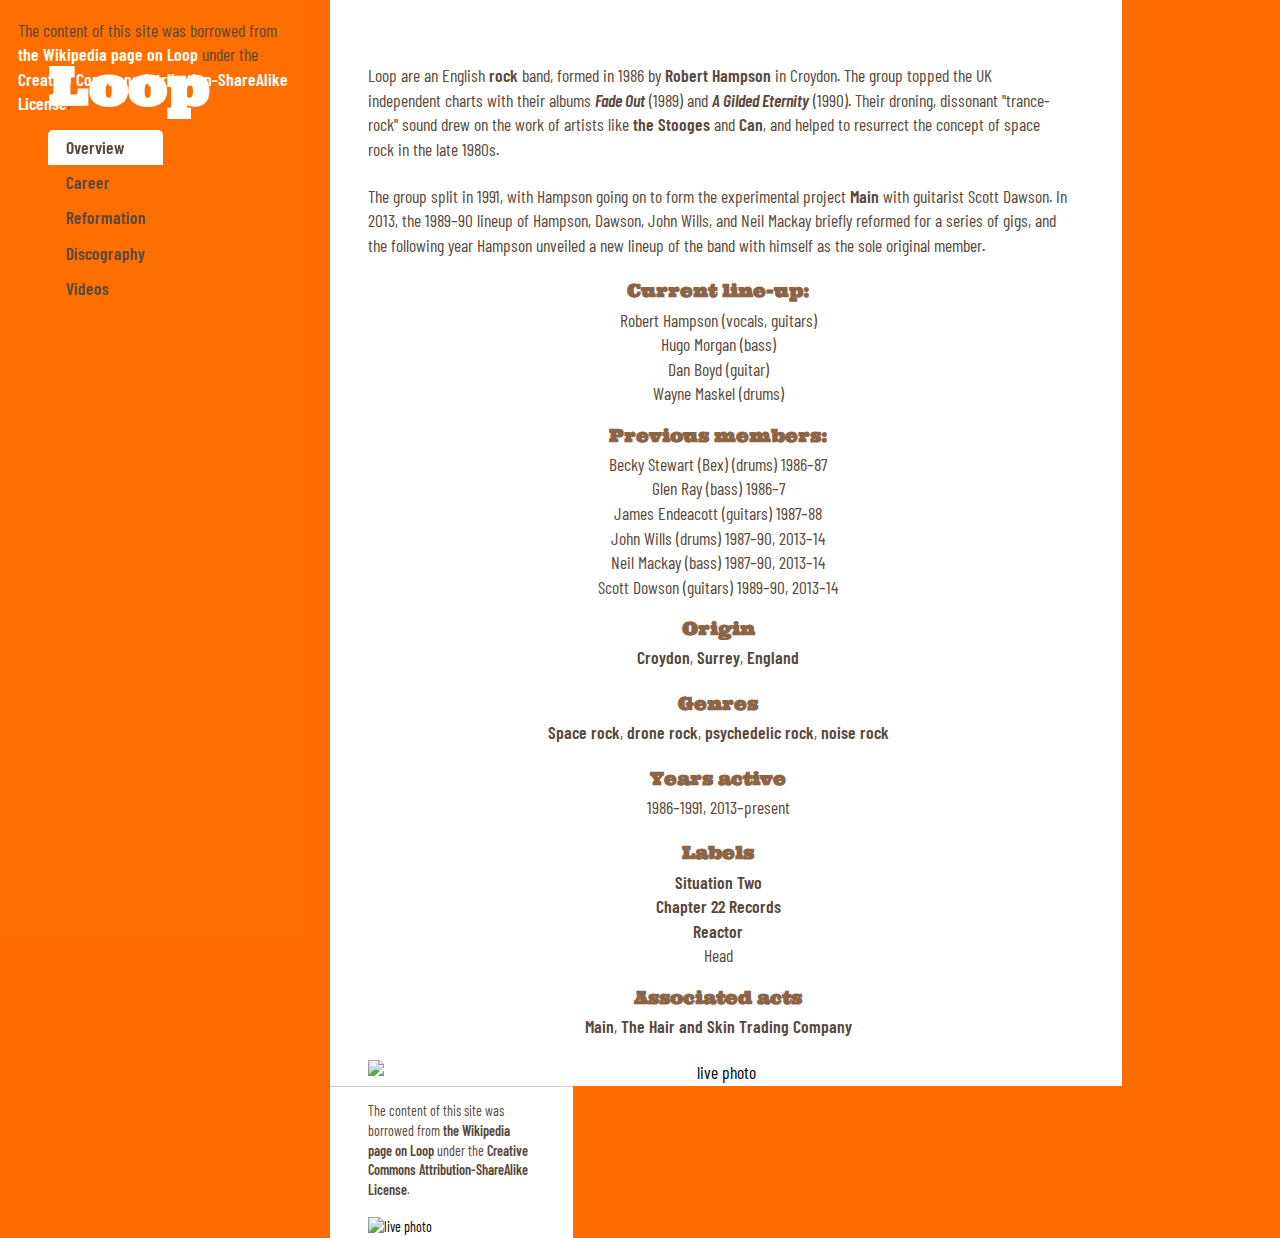
==== commit 7a94fe73: "Update index.html" ====
--- a/index.html
+++ b/index.html
@@ -26,6 +26,9 @@
 		<header role="banner" class="banner" id="banner" tabindex="-1">
 		<h1><a href="index.html">Loop</a></h1>
 		<a id="nav-jump" href="#menu"><b class="hidden">Jump to the</b> Menu</a>
+			
+		<p id="copyright">The content of this site was borrowed from <a href="//en.wikipedia.org/wiki/Loop_(band)">the Wikipedia page on Loop</a> under the <a href="//en.wikipedia.org/wiki/Wikipedia:Text_of_Creative_Commons_Attribution-ShareAlike_3.0_Unported_License">Creative Commons Attribution-ShareAlike License</a>.</p>
+			
 		</header>
 
 <main role="main">
@@ -84,6 +87,9 @@
 <h3>Associated acts</h3>	
 
 <p><a href="https://en.wikipedia.org/wiki/Main_(band)">Main</a>, <a href="https://en.wikipedia.org/wiki/The_Hair_and_Skin_Trading_Company">The Hair and Skin Trading Company</a></p>
+	
+<img src="https://upload.wikimedia.org/wikipedia/commons/thumb/f/f1/Loop_%281989%29.jpg/559px-Loop_%281989%29.jpg"
+	alt="live photo">
 
 </div>		
 </main>
@@ -102,12 +108,16 @@
 	<a id="menu-close" href="#banner"><b class="hidden">Return to the content</b></a>
 	</nav>
 		
+<div class="parDiv">
+		
 	<footer role="contentinfo">
 	<p id="copyright">The content of this site was borrowed from <a href="//en.wikipedia.org/wiki/Loop_(band)">the Wikipedia page on Loop</a> under the <a href="//en.wikipedia.org/wiki/Wikipedia:Text_of_Creative_Commons_Attribution-ShareAlike_3.0_Unported_License">Creative Commons Attribution-ShareAlike License</a>.</p>
 
 	<img src="https://upload.wikimedia.org/wikipedia/commons/thumb/f/f1/Loop_%281989%29.jpg/559px-Loop_%281989%29.jpg"
 	alt="live photo">
 	</footer>
+	
+	</div>
 		
 	<script src="js/main.js" async></script>
 	</body>
--- a/css/main.css
+++ b/css/main.css
@@ -39,11 +39,12 @@
     font: 110%/1.4 "Barlow Condensed", Helvetica, Arial, sans-serif;
     margin: 0;
     padding: 0;
-       -moz-font-smoothing: antialiased;
-        -ms-font-smoothing: antialiased;
-         -o-font-smoothing: antialiased;
+    background: #ff6d01;
+    -moz-font-smoothing: antialiased;
+    -ms-font-smoothing: antialiased;
+    -o-font-smoothing: antialiased;
     -webkit-font-smoothing: antialiased;
-            font-smoothing: antialiased;
+    font-smoothing: antialiased;
 }
 
 /* =================================================================
@@ -70,8 +71,8 @@
 h3 {
 	font-family: Ultra;
 	font-size: 1em;
-	margin-bottom: .5em;
-	color: #58493c;
+	margin-bottom: .2em;
+	color: #8c6546;
 }
 
 p, dl, ol, ul {
@@ -127,7 +128,7 @@
 main,
 nav,
 footer {
-    margin: 0px auto;
+    margin: 0px;
 }
 header,
 main,
@@ -137,16 +138,20 @@
 main,
 footer {
     /* box-sizing: border-box; */
-    padding: 43px 3em 0 330px;
+    padding: 63px 3em 1px 38px;
+    margin: 0px 9em 0px 330px;
     /* max-width: 600px; */
     /* -webkit-mask-position: inherit; */
-    border-right: #ff6e01 solid 7em;
-}
+    /* border-right: #ff6e01 solid 7em; */
+    background: #fff;
+}
+.parDiv {max-width:  700px;}
+		
 .factsDiv {
     display: block;
     text-align: center;
-}
-
+    max-width:  700px;
+}
 
 
 /* =================================================================
@@ -259,7 +264,8 @@
 footer {
     border-top: 1px solid #ccc;
     padding-top: 1em;
-    font-size: 0.875em; /* 16 * .875 = 14 */
+    font-size: 0.8em; /* 16 * .875 = 14 */
+    /* max-width: inherit; */
     }
 
  
@@ -272,8 +278,8 @@
 img {
     display: block;
     width: 100%;
-    max-width: 100%;
-    height: auto;
+    /* max-width: 100%; */
+    /* height: auto; */
 }
 
 /* =Responsive Videos
@@ -418,6 +424,7 @@
 	main {
 	padding: 94px 2em 0 18px;
 	border: 0;
+	margin: 0;
 	}
      
     /* =================================================================
@@ -571,7 +578,7 @@
 @media only screen and (min-width:40.5em) {
     
     /* =================================================================
-     * Banner
+     * Layout
      * ================================================================= */
     .banner {
         padding: 1em;
@@ -581,6 +588,8 @@
         margin: 31px;
         line-height: 1.4;
         }
+     main {
+	}
      
     /* =================================================================
      * Navigation
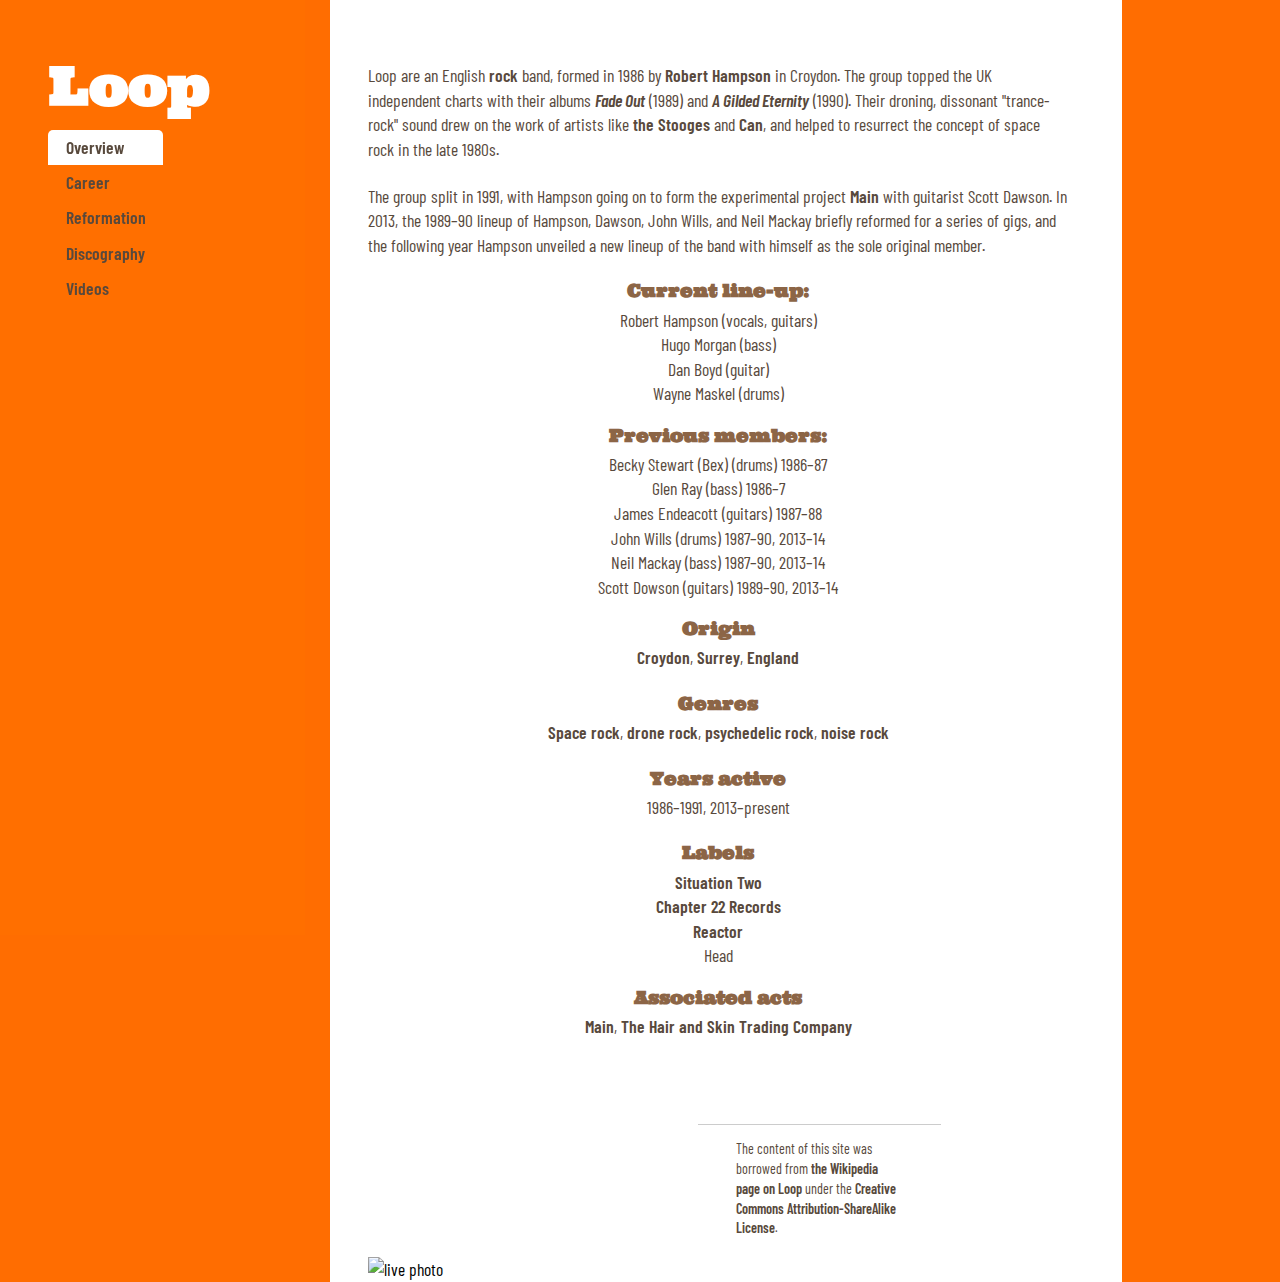
==== commit fb3d67dd: "Update index.html" ====
--- a/index.html
+++ b/index.html
@@ -26,8 +26,6 @@
 		<header role="banner" class="banner" id="banner" tabindex="-1">
 		<h1><a href="index.html">Loop</a></h1>
 		<a id="nav-jump" href="#menu"><b class="hidden">Jump to the</b> Menu</a>
-			
-		<p id="copyright">The content of this site was borrowed from <a href="//en.wikipedia.org/wiki/Loop_(band)">the Wikipedia page on Loop</a> under the <a href="//en.wikipedia.org/wiki/Wikipedia:Text_of_Creative_Commons_Attribution-ShareAlike_3.0_Unported_License">Creative Commons Attribution-ShareAlike License</a>.</p>
 			
 		</header>
 
@@ -88,13 +86,10 @@
 
 <p><a href="https://en.wikipedia.org/wiki/Main_(band)">Main</a>, <a href="https://en.wikipedia.org/wiki/The_Hair_and_Skin_Trading_Company">The Hair and Skin Trading Company</a></p>
 	
-<img src="https://upload.wikimedia.org/wikipedia/commons/thumb/f/f1/Loop_%281989%29.jpg/559px-Loop_%281989%29.jpg"
-	alt="live photo">
 
 </div>		
+		
 </main>
-		
-<hr/>
 		
 	<nav id="menu" tabindex="-1" role="navigation">
 	<h1 class="hidden">More:</h1>
@@ -107,17 +102,21 @@
 	</ul>
 	<a id="menu-close" href="#banner"><b class="hidden">Return to the content</b></a>
 	</nav>
-		
+
+<main>
 <div class="parDiv">
-		
-	<footer role="contentinfo">
+	
+	<footer>
 	<p id="copyright">The content of this site was borrowed from <a href="//en.wikipedia.org/wiki/Loop_(band)">the Wikipedia page on Loop</a> under the <a href="//en.wikipedia.org/wiki/Wikipedia:Text_of_Creative_Commons_Attribution-ShareAlike_3.0_Unported_License">Creative Commons Attribution-ShareAlike License</a>.</p>
-
+	</footer>
+	
 	<img src="https://upload.wikimedia.org/wikipedia/commons/thumb/f/f1/Loop_%281989%29.jpg/559px-Loop_%281989%29.jpg"
 	alt="live photo">
-	</footer>
+	
 	
 	</div>
+
+</main>
 		
 	<script src="js/main.js" async></script>
 	</body>
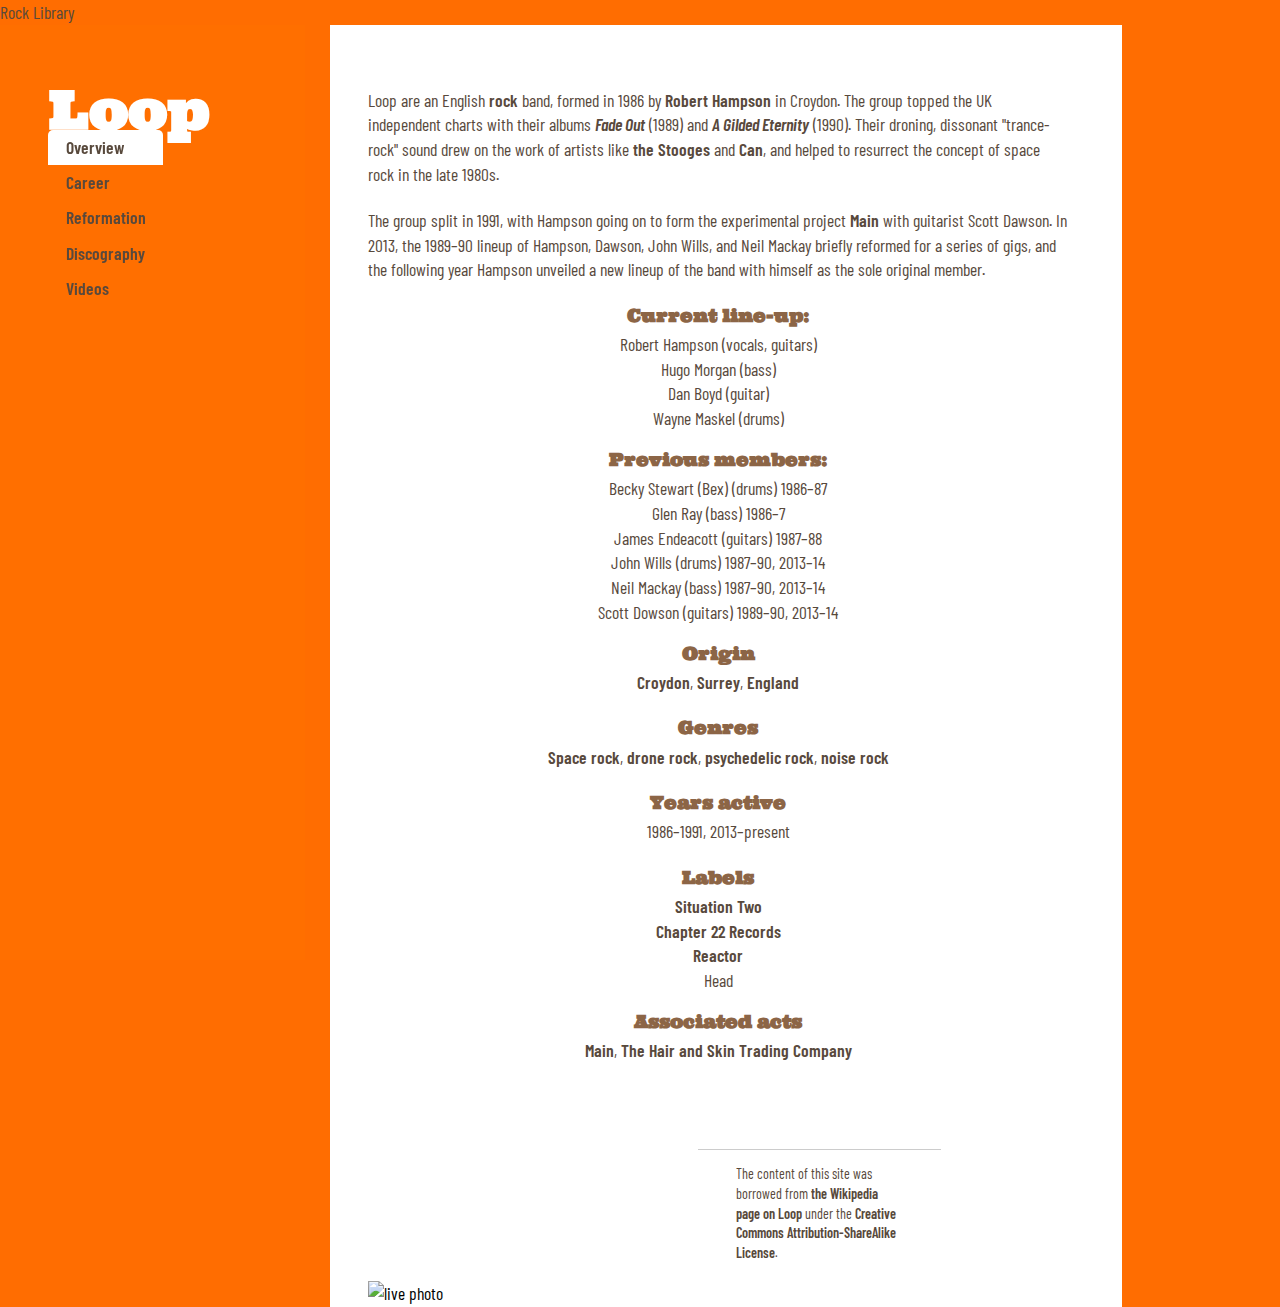
==== commit 6a5e3882: "Update index.html" ====
--- a/index.html
+++ b/index.html
@@ -23,6 +23,14 @@
 		<script src="js/picturefill.min.js" async></script>
 	</head>
 	<body>
+
+	<div class="topElement">
+		<ul>
+			<li class="topElementli">Rock Library</li>
+		</ul>
+	</div>
+		
+		
 		<header role="banner" class="banner" id="banner" tabindex="-1">
 		<h1><a href="index.html">Loop</a></h1>
 		<a id="nav-jump" href="#menu"><b class="hidden">Jump to the</b> Menu</a>
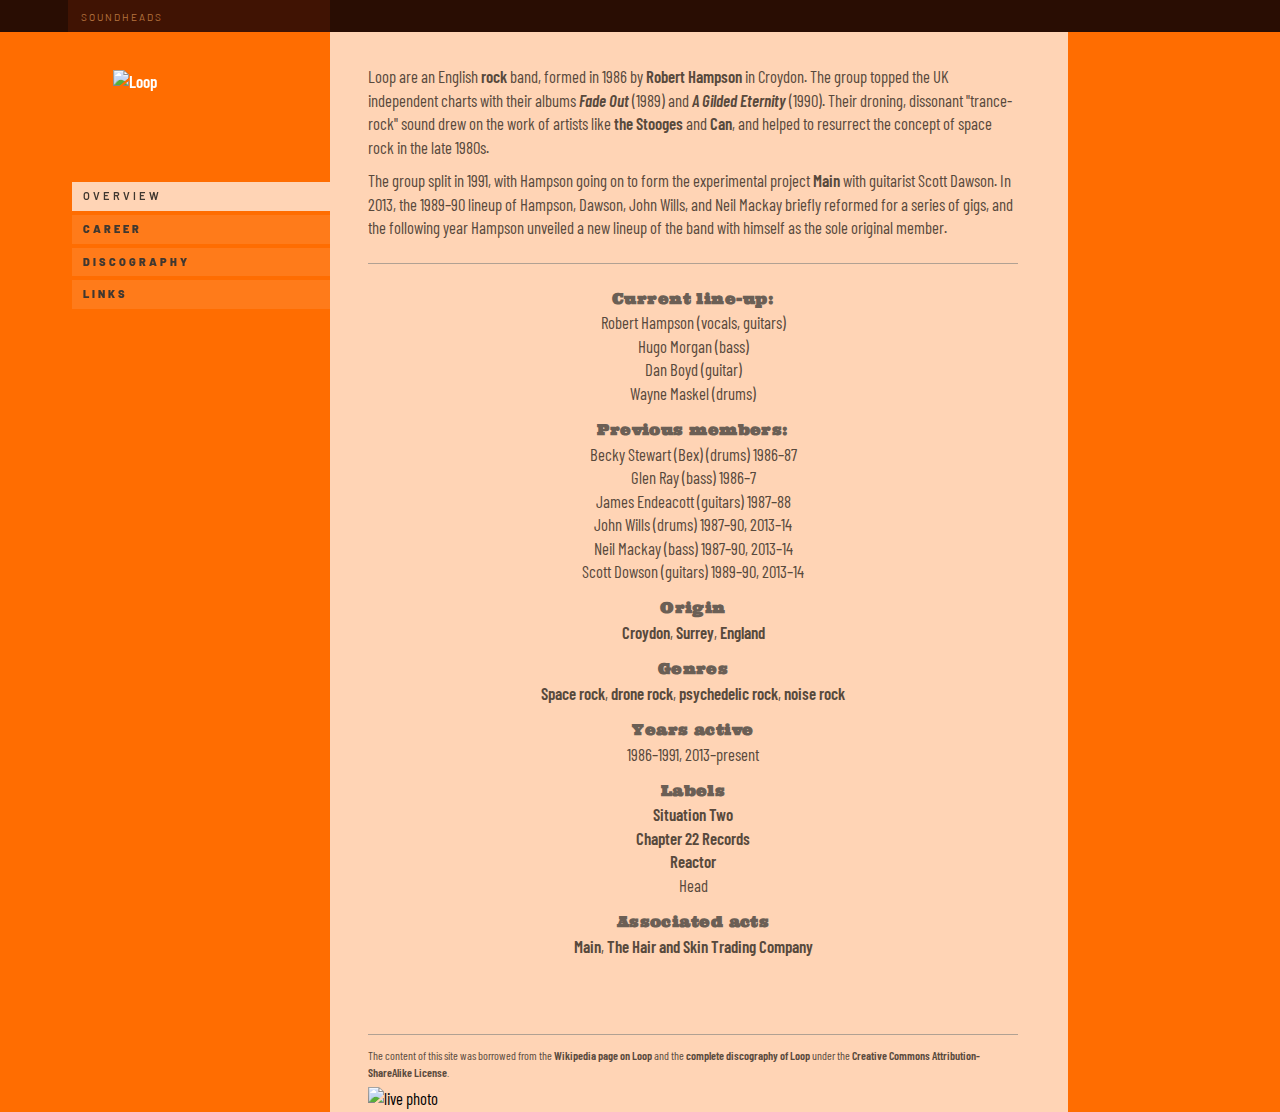
==== commit 16f34609: "Update index.html" ====
--- a/index.html
+++ b/index.html
@@ -8,7 +8,7 @@
 	
 		<!-- Web Fonts -->
 		<style>
-@import url('https://fonts.googleapis.com/css?family=Barlow+Condensed:400,400i,500,500i,600,600i|Ultra');
+@import url('https://fonts.googleapis.com/css?family=Barlow+Condensed:400,400i,500,500i,600,600i|Barlow:400,900|Ultra');
 		</style>
 		
 		<!-- Mobile Friendliness -->
@@ -26,13 +26,15 @@
 
 	<div class="topElement">
 		<ul>
-			<li class="topElementli">Rock Library</li>
+			<li class="topElementli">Soundheads</li>
 		</ul>
 	</div>
 		
 		
 		<header role="banner" class="banner" id="banner" tabindex="-1">
-		<h1><a href="index.html">Loop</a></h1>
+		<div class="bannerLogo">
+			<a href="index.html"><img src="images/logo-lg2.png" class="bannerLogo" alt="Loop"></a>
+			</div>
 		<a id="nav-jump" href="#menu"><b class="hidden">Jump to the</b> Menu</a>
 			
 		</header>
@@ -103,19 +105,18 @@
 	<h1 class="hidden">More:</h1>
 	<ul>
 	<li><mark><a href="index.html"><b class="hidden"></b>Overview<b class="hidden">Overview</b></a></mark></li>
-	<li><a href="physiology.html"><b class="hidden">Career</b>Career<b class="hidden">Career</b></a></li>
-	<li><a href="ecology.html"><b class="hidden">Reformation</b>Reformation<b class="hidden">Reformation</b></a></li>
-	<li><a href="photos.html"><b class="hidden">Discography</b>Discography<b class="hidden">Discography</b></a></li>
-	<li><a href="videos.html"><b class="hidden">Videos</b>Videos<b class="hidden">Videos</b></a></li>
+	<li><a href="career.html"><b class="hidden">Career</b>Career<b class="hidden">Career</b></a></li>	
+	<li><a href="discog.html"><b class="hidden">Discography</b>Discography<b class="hidden">Discography</b></a></li>
+	<li><a href="links.html"><b class="hidden">Videos</b>Links<b class="hidden">Links</b></a></li>
 	</ul>
 	<a id="menu-close" href="#banner"><b class="hidden">Return to the content</b></a>
 	</nav>
 
 <main>
-<div class="parDiv">
+<div class="bottomDiv">
 	
 	<footer>
-	<p id="copyright">The content of this site was borrowed from <a href="//en.wikipedia.org/wiki/Loop_(band)">the Wikipedia page on Loop</a> under the <a href="//en.wikipedia.org/wiki/Wikipedia:Text_of_Creative_Commons_Attribution-ShareAlike_3.0_Unported_License">Creative Commons Attribution-ShareAlike License</a>.</p>
+	<p id="copyright">The content of this site was borrowed from the <a href="//en.wikipedia.org/wiki/Loop_(band)">Wikipedia page on Loop </a>and the <a href="http://www.glassdarkly.com/LOOP-PAGE.html">complete discography of Loop </a>under the <a href="//en.wikipedia.org/wiki/Wikipedia:Text_of_Creative_Commons_Attribution-ShareAlike_3.0_Unported_License">Creative Commons Attribution-ShareAlike License</a>.</p>
 	</footer>
 	
 	<img src="https://upload.wikimedia.org/wikipedia/commons/thumb/f/f1/Loop_%281989%29.jpg/559px-Loop_%281989%29.jpg"
--- a/css/main.css
+++ b/css/main.css
@@ -28,7 +28,7 @@
   zoom: 1.0;
 }
 
-https://fonts.googleapis.com/css?family=Barlow+Condensed:400,400i,500,500i,600,600i|Ultra, sans-serif;
+https://fonts.googleapis.com/css?family=Barlow+Condensed:300,300i,400,400i,500,500i,600,600i|Ultra, sans-serif;
 
 
 /* CSS Reset for HTML5 */
@@ -36,15 +36,14 @@
 
 
 body {
-    font: 110%/1.4 "Barlow Condensed", Helvetica, Arial, sans-serif;
+    background: url(../images/bgd2.jpg) no-repeat fixed center top #ff6d01;
+    min-height: 100%;
+    min-width: 100%;
+    background-size: cover;
+    font: 105%/1.4 "Barlow Condensed", Helvetica, Arial, sans-serif;
     margin: 0;
     padding: 0;
-    background: #ff6d01;
-    -moz-font-smoothing: antialiased;
-    -ms-font-smoothing: antialiased;
-    -o-font-smoothing: antialiased;
     -webkit-font-smoothing: antialiased;
-    font-smoothing: antialiased;
 }
 
 /* =================================================================
@@ -54,12 +53,6 @@
     font-family: Ultra, sans-serif;
     line-height: 1; /* 1.4 * the font size */
     margin: 0;
-	-moz-font-smoothing: antialiased;
-        -ms-font-smoothing: antialiased;
-        -o-font-smoothing: antialiased;
-    -webkit-font-smoothing: antialiased;
-         font-smoothing: antialiased;
-	color: #fdb677;
 }
 h1 {
     font-size: 3em; /* 16 * 3 = 48 */
@@ -69,16 +62,37 @@
     font-size: 2em; /* 16 * 2 = 32 */
 }
 h3 {
-	font-family: Ultra;
-	font-size: 1em;
-	margin-bottom: .2em;
-	color: #8c6546;
-}
-
-p, dl, ol, ul {
+    font-family: Ultra;
+    font-size: .87em;
+    letter-spacing: .03em;
+    margin-bottom: .15em;
+    color: #6b5f55;
+}
+p, ol, ul {
     margin: 0;
-    margin-bottom: 1.25em; /* 16 * 1.2 = 20 */
+    margin-bottom: .6em; /* 16 * 1.2 = 20 */
     color: #58493c;
+}
+.figcaptionP {
+    margin-bottom: .5em;
+}
+.lps {
+    font-weight: 600;
+    margin-bottom: 6px;
+}
+.tracks {
+    margin-bottom: 3px;
+    font-weight: 600;
+    line-height: 1;
+}
+.discoghead {
+    font-family: Ultra;
+    font-size: 1em;
+    letter-spacing: .06em;
+    margin-bottom: .8em;
+    color: #6b5f55;
+    border-top: 1px solid #b1a193;
+    padding-top: 12px;
 }
 a {
     font-weight: 600;
@@ -88,7 +102,7 @@
     a:hover,
     a:focus,
     a:active {
-        color: #ff6e01;
+    color: #ff6e01;
 	-webkit-transition: color 1s;
 	-moz-transition: color 1s;
         -ms-transition: color 1s;
@@ -99,9 +113,37 @@
     margin: 0;
     padding: 0;
 }
+.tracklist {
+    margin-left: -24px;
+}
+.ultracklist {
+    margin-left: 0;
+    margin-bottom: 8px;
+}
+.runoffs {
+    margin-left: 0px;
+}
 
 cite {
     font-style: normal;
+}
+.topElementli {
+    float: left;
+    position: relative;
+    margin: 0px 0px 0px 68px;
+    padding: 10px 0px 8px 13px;
+    /* font-family: "Barlow Condensed"; */
+    font-weight: 600;
+    color: #b7733f;
+    background: #401303;
+    letter-spacing: 2px;
+    width: 249px;
+    font-family: Barlow;
+    font-weight: 400;
+    font-size: 10px;
+    text-transform: uppercase;
+    -webkit-transform: translateZ(0);
+    -webkit-font-smoothing: subpixel-antialiased;
 }
 
 
@@ -135,22 +177,36 @@
 nav {
     margin-bottom: 1em;
 }
-main,
-footer {
-    /* box-sizing: border-box; */
-    padding: 63px 3em 1px 38px;
+main {
+    padding: 65px 3em 1px 38px;
     margin: 0px 9em 0px 330px;
-    /* max-width: 600px; */
-    /* -webkit-mask-position: inherit; */
-    /* border-right: #ff6e01 solid 7em; */
-    background: #fff;
-}
-.parDiv {max-width:  700px;}
+    max-width: 650px;
+    background: rgba(255, 255, 255, 0.71);
+}
+
+.parDiv {
+    min-height: 100%;
+    width: 100%;
+    max-width:  700px;
+    margin-bottom: 1.4em;
+}
 		
 .factsDiv {
+    border-top: 1px solid #b1a193;
     display: block;
     text-align: center;
     max-width:  700px;
+    padding-top: 10px;
+}
+.bottomDiv {
+    max-width: 700px;
+}
+.topElement {
+    position: fixed;
+    margin: 0px 0px 0px 0px;
+    width: 100%;
+    background: #290d03;
+    height: 32px;
 }
 
 
@@ -158,9 +214,8 @@
  * Banner
  * ================================================================= */
 .banner {
-    background: #ff6f00;
     color: #fff;
-    margin: 0px 0 2em;
+    margin: 32px 0 2em;
     padding: 3% 2em;
     position: fixed;
     width: 270px;
@@ -178,6 +233,12 @@
         color: #fff;
         text-decoration: none;
     }
+    .bannerLogo {
+	margin: 21px 0px 0px 48px;
+	width: 200px;
+	height: 100px;
+}
+	    
 .banner--home {
     text-align: center;
     padding: 7% 0 5%;
@@ -199,10 +260,10 @@
  * ================================================================= */
 #nav-jump {
     border: 1px solid;
-    border-radius: 3px;
-    background: #000;
+    border-radius: 12px;
+    background: #333;
     color: #fff;
-    font: "Barlow Condensed", Helvetica, Arial, sans-serif;
+    font-family: "Barlow Condensed", Helvetica, Arial, sans-serif;
     font-weight: 400;
     font-size: 1em;
     padding: .5em;
@@ -222,7 +283,7 @@
     color: #000;
     border-top: 1px solid;
     list-style: none;
-    margin: 42px 0px 0px 49px;
+    margin: 86px 0px 0px 49px;
     padding: 0;
     position: fixed;
 }
@@ -262,9 +323,9 @@
  * Footer
  * ================================================================= */
 footer {
-    border-top: 1px solid #ccc;
+    border-top: 1px solid #b1a193;
     padding-top: 1em;
-    font-size: 0.8em; /* 16 * .875 = 14 */
+    font-size: 0.7em; /* 16 * .875 = 14 */
     /* max-width: inherit; */
     }
 
@@ -311,8 +372,9 @@
     position: relative; /* contain the source */
 }
     .figure__caption {
-        font-size: 0.875em; /* 16 * .875 = 14 */
+        font-size: 0.85em; /* 16 * .875 = 14 */
         margin: 1em 0 0;
+	padding-right: 15px;
     }
         .figure__caption em,
         .figure__caption i {
@@ -395,18 +457,34 @@
 
 /* 320px—648px */
 @media only screen and (min-width:20em) and (max-width:40.5em) {
+	
+	.topElementli {
+    	margin: 0px 0px 0px 12px;
+	}
     
     /* =================================================================
      * Banner
      * ================================================================= */
     .banner {
         /* margin: 0; */
-        /* margin-right: 2px; */
-        /* padding-right: 4.625em; */
-        /* min-width: 100%; */
-        width: 90%;
-        padding: 18px 35px 18px 18px;
-    }
+    /* margin-right: 2px; */
+    margin-left: -7px;
+    /* padding-right: 4.625em; */
+    /* min-width: 100%; */
+    width: 91%;
+    height: 90px;
+    padding: 0px 38px 14px 8px;
+    /* background: #ff6f00; */
+    background: url(../images/bgd2.jpg) no-repeat center top 16% #ff6d01;
+    /* min-height: 100%; */
+    /* min-width: 100%; */
+    background-size: cover;
+    }
+	
+    .bannerLogo {
+    margin: 19px 0px 0px 83px;
+    width: 52%;
+}
         .banner h1 a {
             display: table-cell;
             line-height: 1;
@@ -422,9 +500,10 @@
             height: auto;
         }
 	main {
-	padding: 94px 2em 0 18px;
+	padding: 148px 2em 0 18px;
 	border: 0;
-	margin: 0;
+	margin: 0px 0px -95px;
+	background: rgba(255, 255, 255);
 	}
      
     /* =================================================================
@@ -454,7 +533,7 @@
             z-index: 1002;
         }
         body:not(:target) #menu ul a {
-            border-bottom-width: 0;
+            border-bottom-width: 1;
             overflow: hidden;
             height: 0;
             /* Hardware Accelerate for better animation */
@@ -536,6 +615,7 @@
             .drawer-nav-enabled body #menu ul {
                 position: static;
                 max-width: 100%;
+		margin: 48px 0px 0px 10px;
             }
                 .drawer-nav-enabled body #menu ul a {
                     height: auto;
@@ -559,6 +639,7 @@
                 .drawer-nav-open body #menu {
                     overflow: visible;
                     width: 80%;
+		    background: #fff;
                 }
                 .drawer-nav-open body #menu-close {
                     background: black;
@@ -578,18 +659,16 @@
 @media only screen and (min-width:40.5em) {
     
     /* =================================================================
-     * Layout
+     * Banner
      * ================================================================= */
     .banner {
         padding: 1em;
 	min-height: 100%;
     }
         .banner h1 {
-        margin: 31px;
+        margin: 1px 0px 0px 63px;
         line-height: 1.4;
         }
-     main {
-	}
      
     /* =================================================================
      * Navigation
@@ -604,7 +683,7 @@
         }
     #menu {
         position: absolute;
-        top: 5em;
+        top: 5.5em;
         /* right: 0; */
         left: 5;
         center: inherit;
@@ -613,7 +692,7 @@
         #menu ul {
             background: transparent;
             border: 0;
-            margin-left: 50px;
+            margin-left: 74px;
         }
         #menu li,
         #menu a {
@@ -622,16 +701,24 @@
             margin-left: -1px;
         }
         #menu a {
-            border-radius: 5px 5px 0 0;
+            margin-top: 4px;
+    /* border-radius: 11px 17px 0 0; */
             font-weight: 600;
-            color: #58493c;
-            line-height: 2em;
+            color: #403830;
+    	    background: rgba(255, 255, 255, 0.1);
+            line-height: 2.6em;            
             padding: 0 1em;
+            width: 236px;
+            font-family: Barlow;
+            font-weight: 900;
+            font-size: 11px;
+            text-transform: uppercase;
+            letter-spacing: 3px;
         }
         #menu mark a {
-            background: #fff;
-            font-weight: 600;
-            color: #58493c;
+    	    background: rgba(255, 255, 255, 0.71);
+    	    font-weight: 600;
+    	    color: #403830;
         }
         #menu ul a:hover,
         #menu ul a:focus,
@@ -643,7 +730,7 @@
         }
         #menu ul a:active,
         #menu ul mark a:active {
-            background: green;
+            background: #ccc;
             font-weight: 600;
             color: #58493c;
         }
@@ -704,7 +791,7 @@
     }
         .home #menu-close:hover::before,
         .home #menu-close:focus::before {
-            color: red;
+            color: #333;
         }
     
 
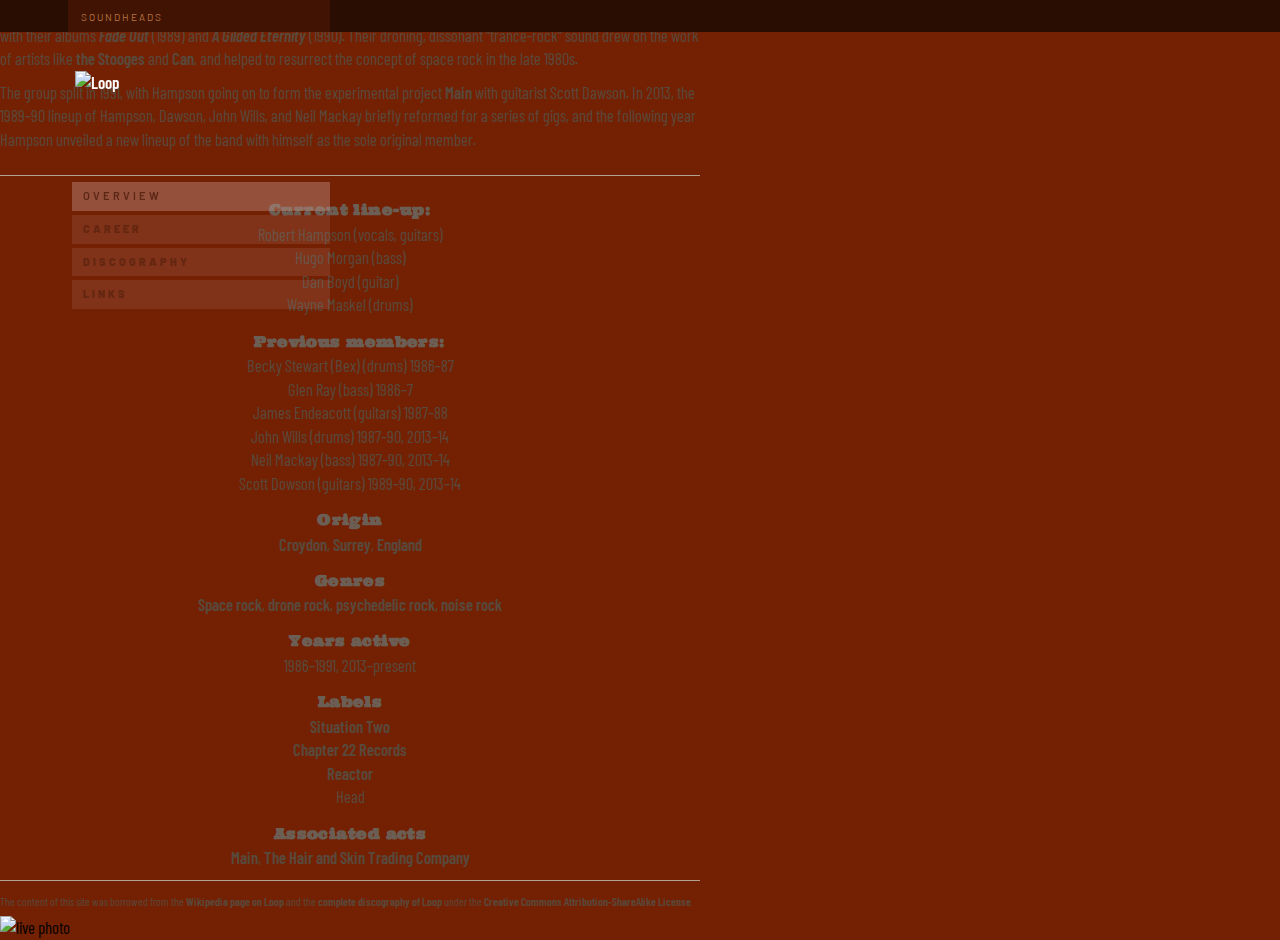
==== commit 9cd783db: "Update index.html" ====
--- a/index.html
+++ b/index.html
@@ -39,7 +39,7 @@
 			
 		</header>
 
-<main role="main">
+<section role="main">
 
 	<div class="parDiv">
 	
@@ -99,7 +99,7 @@
 
 </div>		
 		
-</main>
+</section>
 		
 	<nav id="menu" tabindex="-1" role="navigation">
 	<h1 class="hidden">More:</h1>
@@ -112,7 +112,7 @@
 	<a id="menu-close" href="#banner"><b class="hidden">Return to the content</b></a>
 	</nav>
 
-<main>
+<section role="footer">
 <div class="bottomDiv">
 	
 	<footer>
@@ -125,7 +125,7 @@
 	
 	</div>
 
-</main>
+</section>
 		
 	<script src="js/main.js" async></script>
 	</body>
--- a/css/main.css
+++ b/css/main.css
@@ -36,7 +36,7 @@
 
 
 body {
-    background: url(../images/bgd2.jpg) no-repeat fixed center top #ff6d01;
+    background: url(../images/bgd2.jpg) no-repeat fixed center top #742103;
     min-height: 100%;
     min-width: 100%;
     background-size: cover;
@@ -181,7 +181,8 @@
     padding: 65px 3em 1px 38px;
     margin: 0px 9em 0px 330px;
     max-width: 650px;
-    background: rgba(255, 255, 255, 0.71);
+    min-width: 250px;
+    background: url(../images/lineBgd.png) top left repeat;
 }
 
 .parDiv {
@@ -232,11 +233,12 @@
         border-bottom: 0;
         color: #fff;
         text-decoration: none;
+	width: 200px;
+    	height: 90px;
     }
     .bannerLogo {
-	margin: 21px 0px 0px 48px;
-	width: 200px;
-	height: 100px;
+	margin: 22px 0px 0px 29px;
+        width: 200px;
 }
 	    
 .banner--home {
@@ -259,20 +261,21 @@
  * Navigation
  * ================================================================= */
 #nav-jump {
-    border: 1px solid;
-    border-radius: 12px;
-    background: #333;
-    color: #fff;
+    border: 3px solid #290d03;
+    border-radius: 14px;
+    background: #401203;
+    color: #cc7f33;
     font-family: "Barlow Condensed", Helvetica, Arial, sans-serif;
     font-weight: 400;
     font-size: 1em;
     padding: .5em;
     text-transform: uppercase;
-    /* move to the upper right corner */
     position: absolute;
     top: .75em;
     right: 1em;
     z-index: 1000;
+    width: auto;
+    height: auto;
 }
 nav {
     outline: none;
@@ -482,8 +485,8 @@
     }
 	
     .bannerLogo {
-    margin: 19px 0px 0px 83px;
-    width: 52%;
+    margin: 25px 0px 0px 53px;
+    width: 64%;
 }
         .banner h1 a {
             display: table-cell;
@@ -704,8 +707,8 @@
             margin-top: 4px;
     /* border-radius: 11px 17px 0 0; */
             font-weight: 600;
-            color: #403830;
-    	    background: rgba(255, 255, 255, 0.1);
+            color: #290d0354;
+            background: rgba(190, 145, 134, 0.17);
             line-height: 2.6em;            
             padding: 0 1em;
             width: 236px;
@@ -716,9 +719,9 @@
             letter-spacing: 3px;
         }
         #menu mark a {
-    	    background: rgba(255, 255, 255, 0.71);
+    	    color: #401203ab;
+            background: #bd90856e;
     	    font-weight: 600;
-    	    color: #403830;
         }
         #menu ul a:hover,
         #menu ul a:focus,
